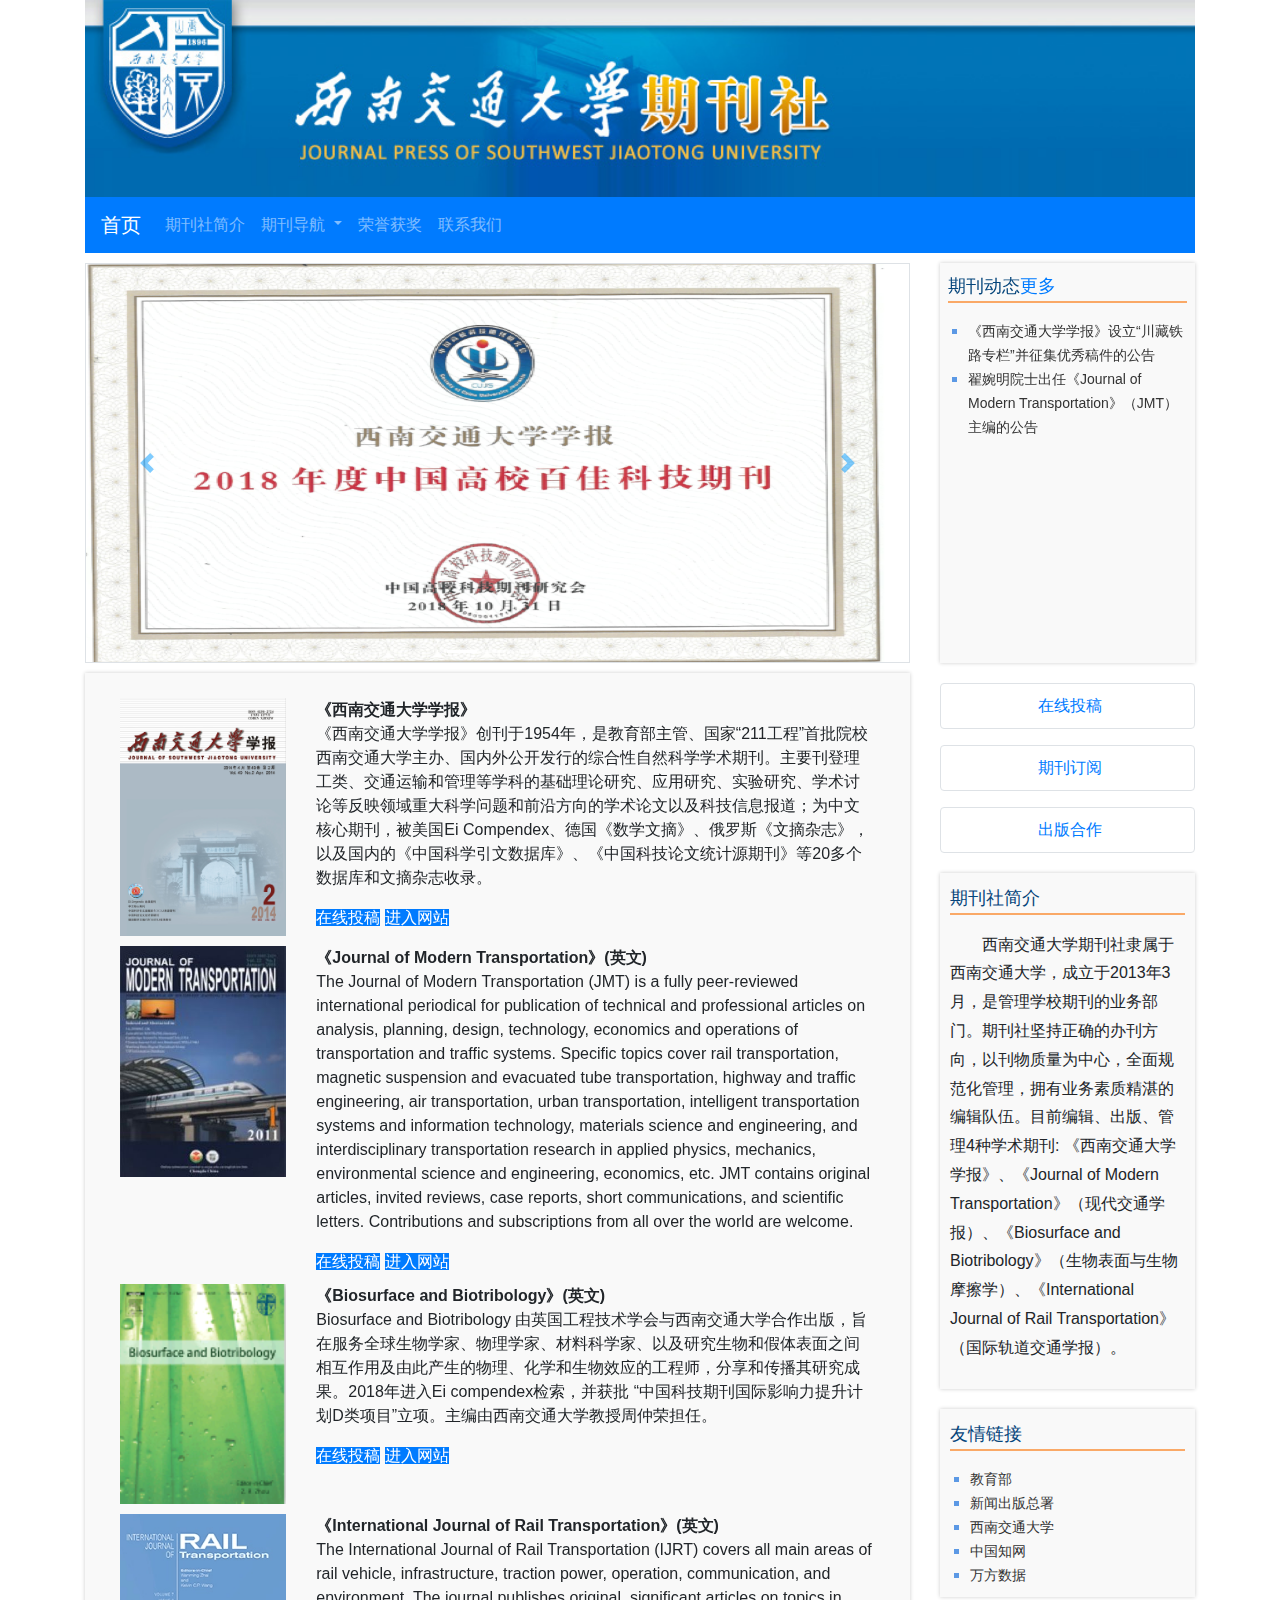
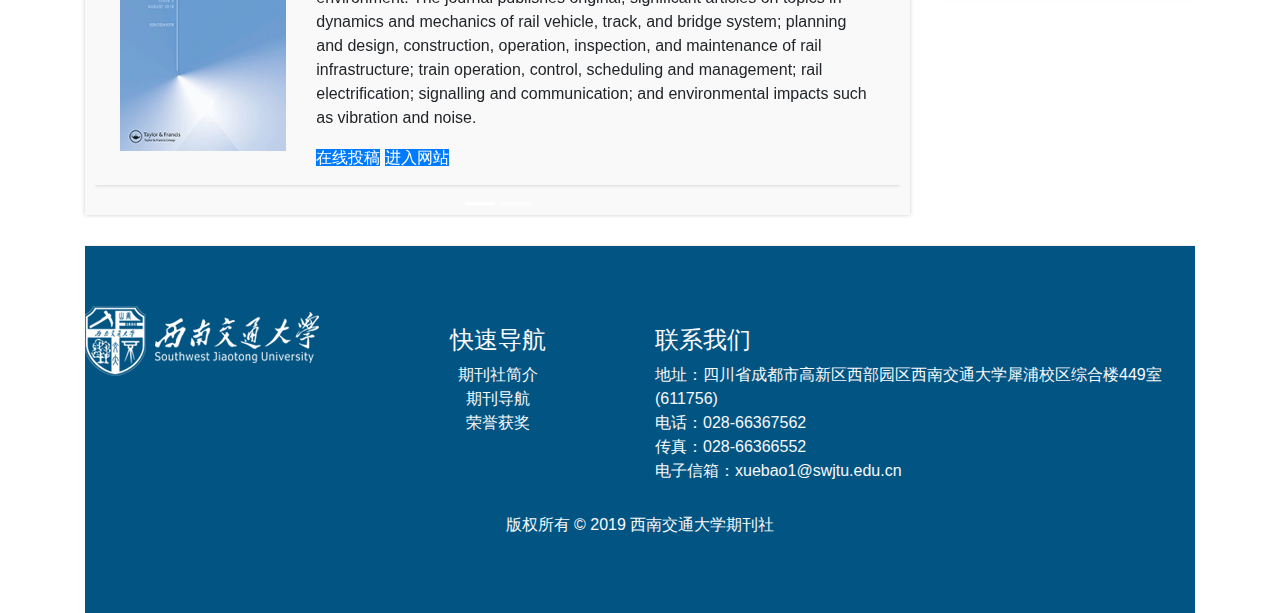
==== index.html @ fc130c24 "new" ====
<!DOCTYPE html>
<html>

<head>
  <title>西南交通大学期刊社</title>
  <meta charset="utf-8">
  <meta name="viewport" content="width=device-width, initial-scale=1">
  <!-- <link rel="stylesheet" href="https://cdn.staticfile.org/twitter-bootstrap/4.1.0/css/bootstrap.min.css"> -->
  <link rel="stylesheet" href="css/bootstrap.min.css">
  <link rel="stylesheet" href="https://cdn.staticfile.org/font-awesome/4.7.0/css/font-awesome.css">
  <link rel="stylesheet" href="css/index.css">
  <script src="https://cdn.staticfile.org/jquery/3.2.1/jquery.min.js"></script>
  <script src="https://cdn.staticfile.org/popper.js/1.12.5/umd/popper.min.js"></script>
  <script src="https://cdn.staticfile.org/twitter-bootstrap/4.1.0/js/bootstrap.min.js"></script>
</head>

<body>
  <!--标题-->
  <div class="head-bot">
    <div class="container container-fluid">
      <img style="width:100%;" src="img/top.jpg">
      <!--<a class="span12" href="index.html">
        
      </a>-->
    </div>
  </div>
  <!-- 导航 -->
  <div class="container container-fluid">
    <nav class="navbar navbar-expand-sm navbar-dark bg-primary">
      <!-- Brand -->
      <a class="navbar-brand" href="index.html"><i class="fa fa-home"></i>首页</a>
      <!-- Links -->
      <ul class="navbar-nav">
        <li class="nav-item">
          <a class="nav-link" href="Introduction.html">期刊社简介</a>
        </li>

        <!-- Dropdown -->
        <li class="nav-item dropdown">
          <a class="nav-link dropdown-toggle" href="#" id="navbardrop" data-toggle="dropdown">
            期刊导航
          </a>
          <div class="dropdown-menu">
            <a class="dropdown-item" href="journals.html">全部期刊</a>
            <a class="dropdown-item" href="http://journal.swjtu.edu.cn/">学报</a>
            <a class="dropdown-item" href="http://jmt.swjtu.edu.cn/EN/volumn/home.shtml">JMT</a>
            <a class="dropdown-item" href="https://www.sciencedirect.com/journal/biosurface-and-biotribology">BSBT</a>
            <a class="dropdown-item" href="https://www.tandfonline.com/action/journalInformation?show=aimsScope&journalCode=tjrt20">IJRT</a>
          </div>
        </li>

        <li class="nav-item">
          <a class="nav-link" href="award.html">荣誉获奖</a>
        </li>

        <li class="nav-item">
          <a class="nav-link" href="about.html">联系我们</a>
        </li>
      </ul>
    </nav>
  </div>

  <!--内容-->
  <div class="container container-fluid">
    <div style="height: 10px">
    </div>
    <!--第一排 图片 和 通知-->
    <div class="row">
      <div class="col-sm-9 col-md-9 col-lg-9 col-xl-9">

        <div id="demo" class="carousel slide" data-ride="carousel" data-interval="2000">
          <!-- 指示符 -->
          <ul class="carousel-indicators">
            <li data-target="#demo" data-slide-to="0" class="active"></li>
            <li data-target="#demo" data-slide-to="1"></li>
            <li data-target="#demo" data-slide-to="2"></li>
          </ul>

          <!-- 轮播图片 -->
          <div class="carousel-inner border" style="max-height: 400px">
            <div class="carousel-item active">
              <img class="img-fluid" src="img/show/1.png">
            </div>
            <div class="carousel-item">
              <img class="img-fluid" src="img/show/2.png">
            </div>
            <div class="carousel-item">
              <img class="img-fluid" src="img/show/3.png">
            </div>
          </div>

          <!-- 左右切换按钮 -->
          <a class="carousel-control-prev" href="#demo" data-slide="prev">
            <span class="carousel-control-prev-icon"></span>
          </a>
          <a class="carousel-control-next" href="#demo" data-slide="next">
            <span class="carousel-control-next-icon"></span>
          </a>
        </div>
      </div>
      <div class="col-sm-3 col-md-3 col-lg-3 col-xl-3">
        <div class="h-100 widget feature boxed cast-shadow-light" style="padding: 8px;">
          <div class="title">
            期刊动态<span class="pull-right"><a href="newsall.html">更多</a></span>
          </div>
          <div class="news_dt">
            <!--<h4><a href=""></a></h4>-->
            <p style="color: #585858"></p>
            <ul>
              <li><a href="news.html">《西南交通大学学报》设立“川藏铁路专栏”并征集优秀稿件的公告</a></li>
              <li><a href="news1.html">翟婉明院士出任《Journal of Modern Transportation》（JMT）主编的公告</a></li>
              <!-- <li><a href="news2.html">《西南交通大学学报》奖项信息</a></li> -->
              <!--<li><a href="news3.html">图片1</a></li>-->
            </ul>
          </div>
        </div>
      </div>
    </div>
    <div style="height: 10px"></div>
    <!--第二排 期刊介绍-->
    <div class="row">
      <div class="col-sm-9 col-md-9 col-lg-9 col-xl-9">
        <div id="demo1" class="carousel slide widget feature boxed cast-shadow-light" data-ride="carousel">
          <!-- 指示符 -->
          <ul class="carousel-indicators">
            <li data-target="#demo1" data-slide-to="0" class="active"></li>
            <li data-target="#demo1" data-slide-to="1"></li>
            <!-- <li data-target="#demo1" data-slide-to="2"></li> -->
          </ul>

          <!-- 轮播图片 -->
          <div class="carousel-inner">
            <!--1-->
            <div class="carousel-item active widget feature boxed cast-shadow-light">
              <div class="container">
                <div class="row" style="padding-bottom: 5px;padding-top:5px">
                  <div class="col-sm-3 col-md-3 col-lg-3 col-xl-3"><img class="img-fluid" src="img/fm_zr.jpg"></div>
                  <div class="col-sm-9 col-md-9 col-lg-9 col-xl-9">
                    <strong>《西南交通大学学报》</strong><br>
                    <p>《西南交通大学学报》创刊于1954年，是教育部主管、国家“211工程”首批院校西南交通大学主办、国内外公开发行的综合性自然科学学术期刊。主要刊登理工类、交通运输和管理等学科的基础理论研究、应用研究、实验研究、学术讨论等反映领域重大科学问题和前沿方向的学术论文以及科技信息报道；为中文核心期刊，被美国Ei Compendex、德国《数学文摘》、俄罗斯《文摘杂志》，以及国内的《中国科学引文数据库》、《中国科技论文统计源期刊》等20多个数据库和文摘杂志收录。</p>
                    <a class="btn-primary"
                      href="http://manu19.magtech.com.cn:8080/journalx_xnjd/authorLogOn.action?mag_Id=1">在线投稿</a><span>
                    </span><a class="btn-primary" href="http://journal.swjtu.edu.cn/">进入网站</a>
                  </div>
                </div>
              </div>
              <div class="container">
                <div class="row" style="padding-bottom: 5px;padding-top:5px">
                  <div class="col-sm-3 col-md-3 col-lg-3 col-xl-3"><img class="img-fluid" src="img/fm_jmt.jpg"></div>
                  <div class="col-sm-9 col-md-9 col-lg-9 col-xl-9">
                    <strong>《Journal of Modern Transportation》(英文)</strong>
                    <p>The Journal of Modern Transportation (JMT) is a fully peer-reviewed international periodical for
                      publication of technical and professional articles on analysis, planning, design, technology,
                      economics
                      and operations of transportation and traffic systems. Specific topics cover rail transportation,
                      magnetic
                      suspension and evacuated tube transportation, highway and traffic engineering, air transportation,
                      urban
                      transportation, intelligent transportation systems and information technology, materials science
                      and engineering,
                      and interdisciplinary transportation research in applied physics, mechanics, environmental science
                      and engineering,
                      economics, etc. JMT contains original articles, invited reviews, case reports, short
                      communications,
                      and scientific letters. Contributions and subscriptions from all over the world are welcome.
                    </p>
                    <a class="btn-primary" href="http://www.editorialmanager.com/jmtr">在线投稿</a><span> </span><a
                      class="btn-primary" href="http://jmt.swjtu.edu.cn/">进入网站</a>
                  </div>
                </div>
              </div>
              <div class="container">
                <div class="row" style="padding-bottom: 5px;padding-top:5px">
                  <div class="col-sm-3 col-md-3 col-lg-3 col-xl-3"><img class="img-fluid" src="img/fm_bab.png"></div>
                  <div class="col-sm-9 col-md-9 col-lg-9 col-xl-9">
                    <strong>《Biosurface and Biotribology》(英文)</strong><br>
                    <!-- <strong>ISSN：</strong>2405-4518<br> -->
                    <p>
                      Biosurface and Biotribology 由英国工程技术学会与西南交通大学合作出版，旨在服务全球生物学家、物理学家、材料科学家、以及研究生物和假体表面之间相互作用及由此产生的物理、化学和生物效应的工程师，分享和传播其研究成果。2018年进入Ei compendex检索，并获批 “中国科技期刊国际影响力提升计划D类项目”立项。主编由西南交通大学教授周仲荣担任。</p>

                    <a class="btn-primary"
                      href="https://www.sciencedirect.com/journal/biosurface-and-biotribology">在线投稿</a><span>
                    </span><a class="btn-primary" href="https://www.sciencedirect.com/journal/biosurface-and-biotribology">进入网站</a>
                  </div>
                </div>
              </div>
              <div class="container">
                <div class="row" style="padding-bottom: 5px;padding-top:5px">
                  <div class="col-sm-3 col-md-3 col-lg-3 col-xl-3"><img class="img-fluid" src="img/fm_igrt.jpg"></div>
                  <div class="col-sm-9 col-md-9 col-lg-9 col-xl-9">
                    <strong>《International Journal of Rail Transportation》(英文)</strong><br>
                    <p>The International Journal of Rail Transportation (IJRT) covers all main areas of rail vehicle, infrastructure, traction power, operation,
                      communication, and environment. The journal publishes original, significant articles on topics in
                      dynamics and mechanics of rail vehicle, track, and bridge system; planning and design,
                      construction, operation, inspection, and maintenance of rail infrastructure; train operation,
                      control, scheduling and management; rail electrification; signalling and communication; and
                      environmental impacts such as vibration and noise.
                    </p>
                    <a class="btn-primary"
                      href="https://www.tandfonline.com/action/journalInformation?show=aimsScope&journalCode=tjrt20">在线投稿</a><span> </span><a
                      class="btn-primary"
                      href="https://www.tandfonline.com/action/journalInformation?show=aimsScope&journalCode=tjrt20">进入网站</a>
                  </div>
                </div>
              </div>
              <div class="container">
              </div>
            </div>
            <!--2-->
            <div class="carousel-item widget feature boxed cast-shadow-light">
              <div class="container">
                <div class="row" style="padding-bottom: 5px;padding-top:5px">
                  <div class="col-sm-3 col-md-3 col-lg-3 col-xl-3"><img class="img-fluid" src="img/fm_zr.jpg"></div>
                  <div class="col-sm-9 col-md-9 col-lg-9 col-xl-9">
                    <strong>《西南交通大学学报》</strong><br>
                    <p>  《西南交通大学学报》创刊于1954年，是教育部主管、国家“211工程”首批院校西南交通大学主办、国内外公开发行的综合性自然科学学术期刊。主要刊登理工类、交通运输和管理等学科的基础理论研究、应用研究、实验研究、学术讨论等反映领域重大科学问题和前沿方向的学术论文以及科技信息报道；为中文核心期刊，被美国Ei Compendex、德国《数学文摘》、俄罗斯《文摘杂志》，以及国内的《中国科学引文数据库》、《中国科技论文统计源期刊》等20多个数据库和文摘杂志收录。</p>
                    <!-- <strong>主　编：</strong>翟婉明<br>
                    <strong>副主编：</strong>Kelvin C.P. WANG 郭春生<br>
                    <strong>地　址：</strong>四川省成都市高新区西部园区西南交通大学犀浦校区综合楼451室<br>
                    <strong>邮　编：</strong>611756<br>
                    <strong>电　话：</strong>(028)66366845<br>
                    <strong>传　真：</strong>(028)66367648<br>
                    <strong>email:</strong>xbz@swjtu.edu.cn<br> -->
                    <a class="btn-primary"
                      href="http://manu19.magtech.com.cn:8080/journalx_xnjd/authorLogOn.action?mag_Id=1">在线投稿</a><span>
                    </span><a class="btn-primary" href="http://journal.swjtu.edu.cn/">进入网站</a>
                  </div>
                </div>
              </div>
              <div class="container">
                <div class="row" style="padding-bottom: 5px;padding-top:5px">
                  <div class="col-sm-3 col-md-3 col-lg-3 col-xl-3"><img class="img-fluid" src="img/fm_jmt.jpg"></div>
                  <div class="col-sm-9 col-md-9 col-lg-9 col-xl-9">
                    <strong>《Journal of Modern Transportation》(英文)</strong>
                    <p>The Journal of Modern Transportation (JMT) is a fully peer-reviewed international periodical for
                      publication of technical and professional articles on analysis, planning, design, technology,
                      economics
                      and operations of transportation and traffic systems. Specific topics cover rail transportation,
                      magnetic
                      suspension and evacuated tube transportation, highway and traffic engineering, air transportation,
                      urban
                      transportation, intelligent transportation systems and information technology, materials science
                      and engineering,
                      and interdisciplinary transportation research in applied physics, mechanics, environmental science
                      and engineering,
                      economics, etc. JMT contains original articles, invited reviews, case reports, short
                      communications,
                      and scientific letters. Contributions and subscriptions from all over the world are welcome.
                    </p>
                    <a class="btn-primary" href="http://www.editorialmanager.com/jmtr">在线投稿</a><span> </span><a
                      class="btn-primary" href="http://jmt.swjtu.edu.cn/">进入网站</a>
                  </div>
                </div>
              </div>
              <div class="container">
                <div class="row" style="padding-bottom: 5px;padding-top:5px">
                  <div class="col-sm-3 col-md-3 col-lg-3 col-xl-3"><img class="img-fluid" src="img/fm_bab.png"></div>
                  <div class="col-sm-9 col-md-9 col-lg-9 col-xl-9">
                    <strong>《Biosurface and Biotribology》(英文)</strong><br>
                    <!-- <strong>ISSN：</strong>2405-4518<br> -->
                    <p>
                      Biosurface and Biotribology 由英国工程技术学会与西南交通大学合作出版，旨在服务全球生物学家、物理学家、材料科学家、以及研究生物和假体表面之间相互作用及由此产生的物理、化学和生物效应的工程师，分享和传播其研究成果。2018年进入Ei compendex检索，并获批 “中国科技期刊国际影响力提升计划D类项目”立项。主编由西南交通大学教授周仲荣担任。</p>

                    <a class="btn-primary"
                      href="https://www.sciencedirect.com/journal/biosurface-and-biotribology">在线投稿</a><span>
                    </span><a class="btn-primary" href="https://www.sciencedirect.com/journal/biosurface-and-biotribology">进入网站</a>
                  </div>
                </div>
              </div>
              <div class="container">
                <div class="row" style="padding-bottom: 5px;padding-top:5px">
                  <div class="col-sm-3 col-md-3 col-lg-3 col-xl-3"><img class="img-fluid" src="img/fm_igrt.jpg"></div>
                  <div class="col-sm-9 col-md-9 col-lg-9 col-xl-9">
                    <strong>《International Journal of Rail Transportation》(英文)</strong><br>
                    <p>The International Journal of Rail Transportation (IJRT) covers all main areas of rail vehicle, infrastructure, traction power, operation,
                      communication, and environment. The journal publishes original, significant articles on topics in
                      dynamics and mechanics of rail vehicle, track, and bridge system; planning and design,
                      construction, operation, inspection, and maintenance of rail infrastructure; train operation,
                      control, scheduling and management; rail electrification; signalling and communication; and
                      environmental impacts such as vibration and noise.
                    </p>
                    <a class="btn-primary"
                      href="https://www.tandfonline.com/action/journalInformation?show=aimsScope&journalCode=tjrt20">在线投稿</a><span> </span><a
                      class="btn-primary"
                      href="https://www.tandfonline.com/action/journalInformation?show=aimsScope&journalCode=tjrt20">进入网站</a>
                  </div>
                </div>
              </div>
              <div class="container">
              </div>
            </div>
          </div>

          <!-- 左右切换按钮 -->
          <!-- <a class="carousel-control-prev" href="#demo1" data-slide="prev">
            <span class="carousel-control-prev-icon"></span>
          </a>
          <a class="carousel-control-next" href="#demo1" data-slide="next">
            <span class="carousel-control-next-icon"></span>
          </a> -->
        </div>
      </div>
      <div class="col-sm-3 col-md-3 col-lg-3 col-xl-3">
        <div class="widget" style="padding: 0">
          <div class="daohang">
            <!-- <a href="" class="btn btn-primary btn-block border"><i class="fa fa-user"></i> &nbsp;在线投稿</a> -->

            <div class="dropup">
              <a href="#" class="btn btn-default btn-block border" data-toggle="dropdown" id="dropdownMenu2"
                aria-haspopup="true" aria-expanded="true"><i class="fa fa-edit"></i> &nbsp;在线投稿</a>
              <ul class="dropdown-menu dropdown-menu1" aria-labelledby="dropdownMenu2">
                <li><a href="http://manu19.magtech.com.cn:8080/journalx_xnjd/authorLogOn.action?mag_Id=1">学报</a></li>
                <!-- <li><a href="http://manu71.magtech.com.cn/Journalx_xnjtshkx/Login.action">学报（社科版）</a></li> -->
                <li><a href="https://www.editorialmanager.com/jmtr/default.aspx">JMT</a></li>
                <li><a href="https://www.sciencedirect.com/journal/biosurface-and-biotribology">BSBT</a></li>
                <li><a href="https://www.tandfonline.com/toc/tjrt20/current">IJRT</a></li>
              </ul>
            </div>
            <a href="about.html" class="btn btn-default btn-block border"><i class="fa fa-cart-plus"></i> &nbsp;期刊订阅</a>
            <a href="about.html" class="btn btn-default btn-block border"><i class="fa fa-book"></i> &nbsp;出版合作</a>
          </div>
        </div>

        <!--期刊社简介-->
        <div class="widget feature boxed cast-shadow-light">
          <div class="title">
            期刊社简介<span class="pull-right"></span>
          </div>
          <div class="news_dt">
            <!--<h4><a href=""></a></h4>-->
            <p style="color: #585858"></p>
            <p style="text-indent:2em;">
              西南交通大学期刊社隶属于西南交通大学，成立于2013年3月，是管理学校期刊的业务部门。期刊社坚持正确的办刊方向，以刊物质量为中心，全面规范化管理，拥有业务素质精湛的编辑队伍。目前编辑、出版、管理4种学术期刊:
              《西南交通大学学报》、《Journal of Modern Transportation》（现代交通学报）、《Biosurface and
              Biotribology》（生物表面与生物摩擦学）、《International Journal of Rail Transportation》（国际轨道交通学报）。
            </p>
          </div>
        </div>

        <!--友情链接-->
        <div class="widget feature boxed cast-shadow-light">
          <div class="title">
            友情链接<span class="pull-right"></span>
          </div>
          <div class="news_dt">
            <!--<h4><a href=""></a></h4>-->
            <p style="color: #585858"></p>
            <ul>
              <li><a href="http://www.moe.gov.cn/">
                  教育部 </a></li>
              <li><a href="http://www.gapp.gov.cn/">新闻出版总署 </a></li>
              <li><a href="https://www.swjtu.edu.cn/">西南交通大学</a></li>
              <!-- <li><a href="https://english.swjtu.edu.cn/">西南交通大学英文版主页</a></li> -->
              <li><a href="http://www.cnki.net/">中国知网</a></li>
              <li><a href="http://www.wanfangdata.com.cn/index.html">万方数据</a></li>
            </ul>
          </div>
        </div>
      </div>
    </div>
  </div>

 <!--foot-->
 <div class="container container-fluid">
    <div class="footer">
      <div class="row">
        <div class="col-sm-3 col-md-3 col-lg-3 col-xl-3">
          <img class="pull-right" src="img/index_logo2.png">
        </div>
        <div class="col-sm-3 col-md-3 col-lg-3 col-xl-3 text-center">     
          <ul>
            <li class="menu_item"><h4 style="padding-top: 20px" class="text-light text-center">快速导航</h4></li>
            <li class="menu_item"><a href="Introduction.html" class="text-light">期刊社简介</a></li>
            <li class="menu_item"><a href="journals.html" class="text-light">期刊导航</a></li>
            <li class="menu_item"><a href="award.html" class="text-light">荣誉获奖</a></li>
          </ul>
        </div>
        <div class="col-sm-6 col-md-6 col-lg-6 col-xl-6">
          <ul>
            <li class="menu_item"><h4 style="padding-top: 20px" class="text-light">联系我们</h4></li>
            <li class="menu_item"><a href="" class="text-light"><i class="fa fa-home"></i> 地址：四川省成都市高新区西部园区西南交通大学犀浦校区综合楼449室(611756)</a></li>
            <li class="menu_item"><a href="" class="text-light"><i class="fa fa-phone"></i> 电话：028-66367562</a></li>
            <li class="menu_item"><a href="" class="text-light"><i class="fa fa-home"></i> 传真：028-66366552</a></li>
            <li class="menu_item"><a href="" class="text-light"><i class="fa fa-envelope"></i>电子信箱：xuebao1@swjtu.edu.cn</a>
            </li>
          </ul>
        </div>
      </div>
      <p class="text-center text-light" style="padding-top: 30px">版权所有 © 2019 西南交通大学期刊社</p>
    </div>
</div>

</body>

</html>
---- css/index.css ----
@charset "utf-8";
ul {
  margin: 0;
  padding: 0;
}

.menu_list {
  position: relative;
  display: -webkit-flex;
  display: flex;
  -webkit-flex-wrap: wrap;
  flex-wrap: wrap;
  margin: 0;
  padding: 0;
  list-style: none;
}

.menu_item {
  display: block;
  margin: 0em 0;
}

/*块线条背景*/
.sidebar .widget {
  background: #ffffff;
  padding: 15px 15px;
}
.widget {
  margin-bottom: 20px;
}

.box-shadow {
  box-shadow: 0 0 30px rgba(0, 0, 0, 0.2);
  -ms-box-shadow: 0 0 30px rgba(0, 0, 0, 0.2);
  -mz-box-shadow: 0 0 30px rgba(0, 0, 0, 0.2);
  -o-box-shadow: 0 0 30px rgba(0, 0, 0, 0.2);
  border: 1px #f8f8f8 solid;
}
.height366 {
  height: 413px;
}

.feature.boxed {
  padding: 10px;
  background: #f9f9f9;
}
.cast-shadow-light {
  -webkit-box-shadow: 0px 0px 4px 0px rgba(0, 0, 0, 0.2);
  -moz-box-shadow: 0px 0px 4px 0px rgba(0, 0, 0, 0.2);
  box-shadow: 0px 0px 4px 0px rgba(0, 0, 0, 0.2);
}
.title {
  font-size: 18px;
  border-bottom: 2px solid #faa967;
  line-height: 30px;
  color: #05457b;
}

/*新闻动态*/
.news_dt {
  margin-top: 10px;
  line-height: 180%;
}
.news_dt h4 {
  line-height: 130%;
}
.title {
  font-size: 18px;
  border-bottom: 2px solid #faa967;
  line-height: 30px;
  color: #05457b;
}
.title_en {
  font-size: 20px;
}
.title .more {
  float: right;
  color: #999;
  line-height: 28px;
  font-size: 14px;
}
.title .more:hover {
  color: #9c0101;
}
.news_dt ul li {
  list-style-type: square;
  color: #5c99e5;
  margin-left: 20px;
  line-height: 24px;
}
.news_dt ul li a,
.exchange .article a {
  font-size: 14px;
  color: #333;
}
.news_dt ul li a:hover {
  color: #fda30e;
}
.news_dt .more {
  color: #999;
  margin-left: 20px;
}
.li30 ul li {
  line-height: 30px;
}
.news_content {
  padding: 10px;
}
.news_title {
  text-align: center;
  margin: 10px 0 25px 0;
  font-size: 22px;
  line-height: 180%;
}

.exchange .art-title a {
  font-size: 15px;
  line-height: 24px;
  color: #333;
  font-family: "微软雅黑";
}
.exchange-img {
  float: left;
  margin-right: 20px;
}
.news-ul {
  padding-bottom: 34px;
}
.news-ul li {
  white-space: nowrap;
  overflow: hidden;
  text-overflow: ellipsis;
}
.news-ul li a span,
.exchange .art-title a span,
.push .txt a span {
  color: #5b0101;
  font-size: 14px;
}
.exchange,
.push {
  padding: 8px 0 34px;
}
.exchange-top {
  overflow: hidden;
  padding-bottom: 4px;
}
.exchange-news a {
  font-size: 14px;
  line-height: 24px;
  color: #666;
}

.push {
  overflow: hidden;
}
.push img {
  float: left;
  max-width: 122px;
  max-height: 95px;
}
.push .txt {
  float: left;
  max-width: 215px;
  padding: 0 12px;
  line-height: 24px;
}
.nopadding .push li {
  margin-bottom: 10px;
  overflow: hidden;
}

.news_biaoti {
  color: #666666;
  font-size: 14px;
}
a.news_biaoti:link {
  color: #666666;
  text-decoration: none;
}
a.news_biaoti:visited {
  color: #666666;
  text-decoration: none;
}
a.news_biaoti:active {
  color: #666666;
  text-decoration: none;
}
a.news_biaoti:hover {
  color: #9c0f21;
}

.product-men {
  margin-bottom: 20px;
}
/*右侧按钮*/
.daohang {
  margin: 10px 0px 16px 0px;
}
.daohang a {
  margin-bottom: 16px;
  padding: 10px;
  font-size: 16px;
}

.dropdown-menu1 {
  position: inherit;
  display: none;
  float: none;
  margin: 2px 0 15px !important;
}
/*右侧按钮*/
.daohang {
  margin: 10px 0px 16px 0px;
}
.daohang a {
  margin-bottom: 16px;
  padding: 10px;
  font-size: 16px;
  border: #333;
}

.dropdown-menu1 {
  position: inherit;
  display: none;
  float: none;
  margin: 2px 0 15px !important;
}

.footer {
  padding: 60px 0;
  border-top: 1px solid #f1f1f1;
  background: #025483;
  background-size: cover;
  -webkit-background-size: cover;
  -o-background-size: cover;
  -ms-background-size: cover;
  -moz-background-size: cover;
  margin-top: 10px;
}
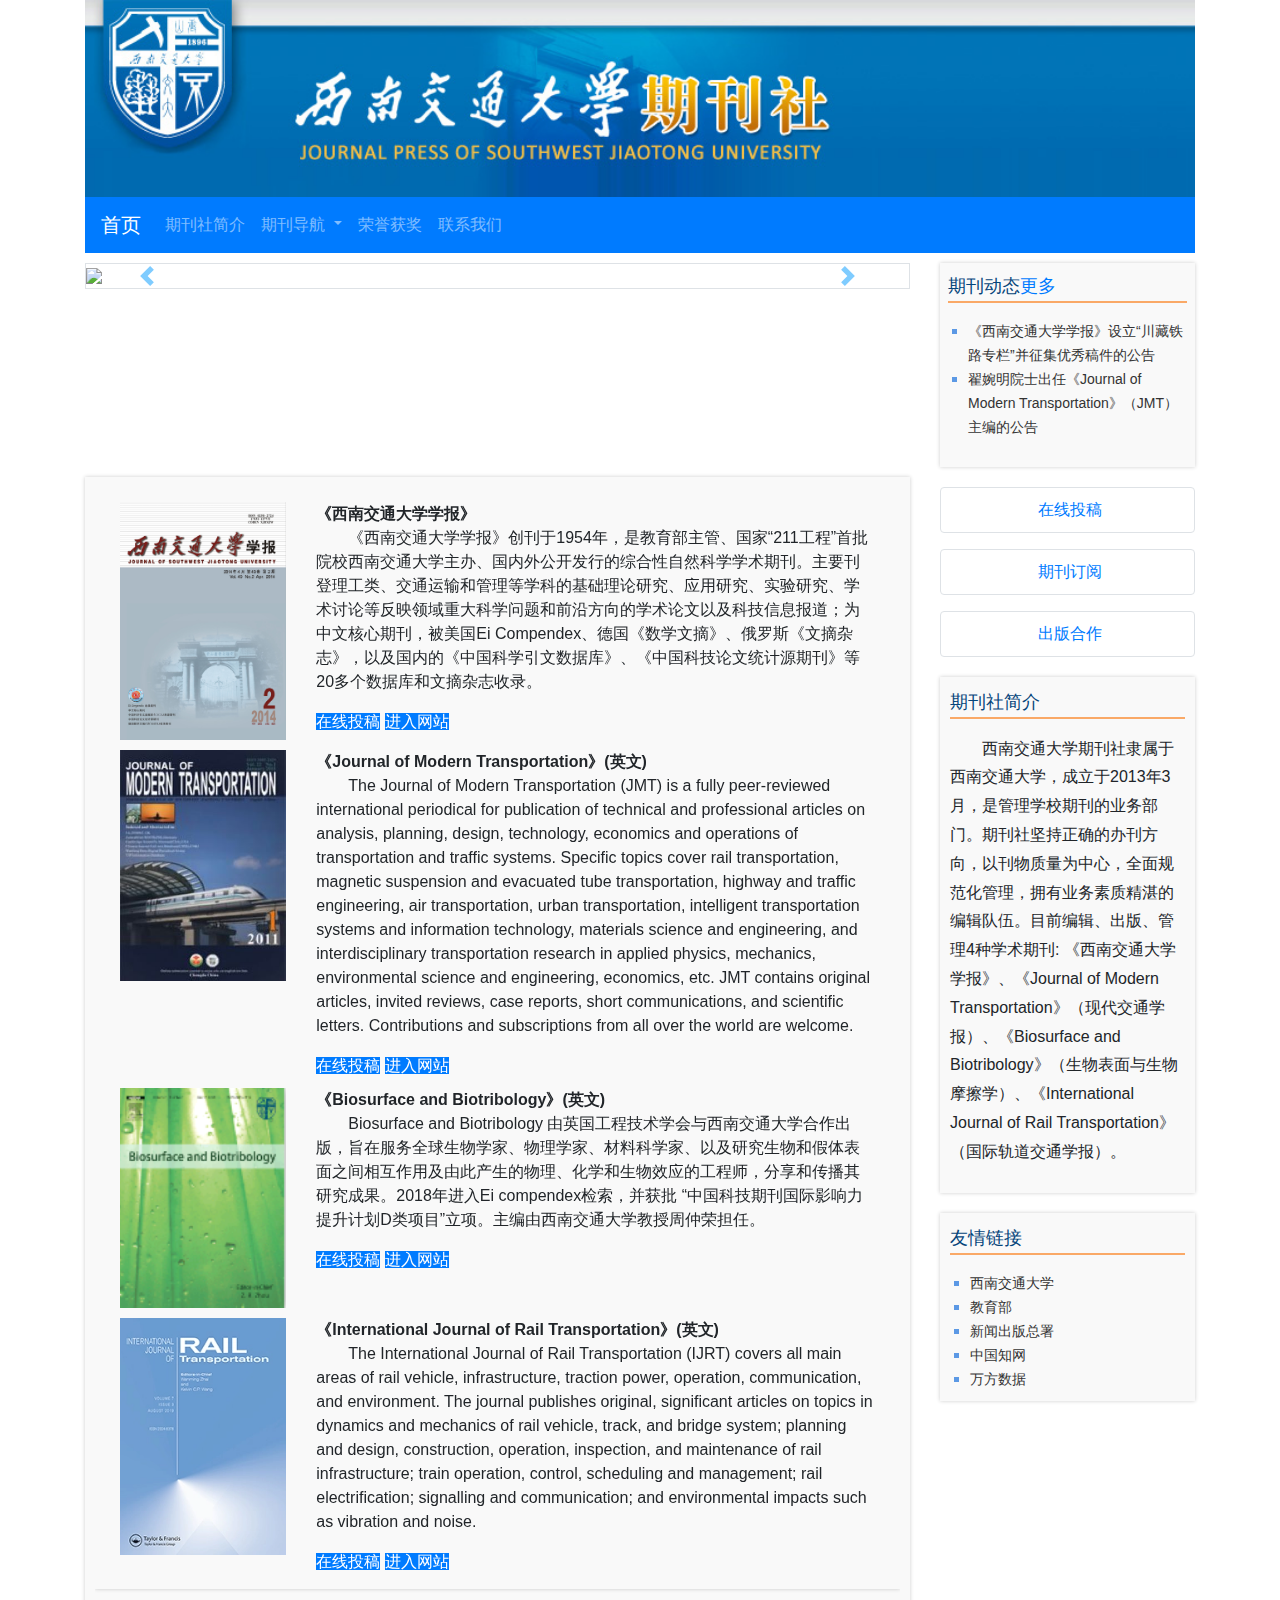
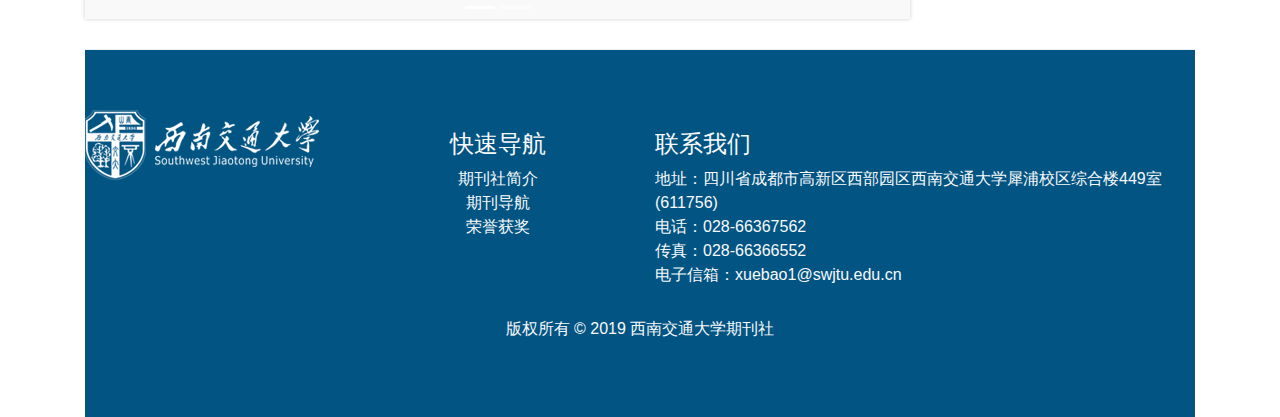
==== commit 8d3614ad: "9.1" ====
--- a/index.html
+++ b/index.html
@@ -45,7 +45,8 @@
             <a class="dropdown-item" href="http://journal.swjtu.edu.cn/">学报</a>
             <a class="dropdown-item" href="http://jmt.swjtu.edu.cn/EN/volumn/home.shtml">JMT</a>
             <a class="dropdown-item" href="https://www.sciencedirect.com/journal/biosurface-and-biotribology">BSBT</a>
-            <a class="dropdown-item" href="https://www.tandfonline.com/action/journalInformation?show=aimsScope&journalCode=tjrt20">IJRT</a>
+            <a class="dropdown-item"
+              href="https://www.tandfonline.com/action/journalInformation?show=aimsScope&journalCode=tjrt20">IJRT</a>
           </div>
         </li>
 
@@ -74,11 +75,20 @@
             <li data-target="#demo" data-slide-to="0" class="active"></li>
             <li data-target="#demo" data-slide-to="1"></li>
             <li data-target="#demo" data-slide-to="2"></li>
+            <li data-target="#demo" data-slide-to="3"></li>
+            <li data-target="#demo" data-slide-to="4"></li>
           </ul>
 
           <!-- 轮播图片 -->
           <div class="carousel-inner border" style="max-height: 400px">
             <div class="carousel-item active">
+              <img class="img-fluid" src="img/show/1.jpg">
+              <div class="carousel-caption">
+                <h3>西南交通大学</h3>
+                <!-- <p>描述文字!</p> -->
+              </div>
+            </div>
+            <div class="carousel-item">
               <img class="img-fluid" src="img/show/1.png">
             </div>
             <div class="carousel-item">
@@ -86,6 +96,14 @@
             </div>
             <div class="carousel-item">
               <img class="img-fluid" src="img/show/3.png">
+            </div>
+            <div class="carousel-item">
+              <img class="img-fluid" src="img/show/4.jpg">
+              <div class="carousel-caption">
+                <h3>《西南交通大学学报》设立“川藏铁路专栏”并征集优秀稿件活动</h3>
+                <!-- <h3>翟婉明院士出任《Journal of Modern Transportation》（JMT）主编</h3> -->
+                <!-- <p>描述文字!</p> -->
+              </div>
             </div>
           </div>
 
@@ -137,7 +155,9 @@
                   <div class="col-sm-3 col-md-3 col-lg-3 col-xl-3"><img class="img-fluid" src="img/fm_zr.jpg"></div>
                   <div class="col-sm-9 col-md-9 col-lg-9 col-xl-9">
                     <strong>《西南交通大学学报》</strong><br>
-                    <p>《西南交通大学学报》创刊于1954年，是教育部主管、国家“211工程”首批院校西南交通大学主办、国内外公开发行的综合性自然科学学术期刊。主要刊登理工类、交通运输和管理等学科的基础理论研究、应用研究、实验研究、学术讨论等反映领域重大科学问题和前沿方向的学术论文以及科技信息报道；为中文核心期刊，被美国Ei Compendex、德国《数学文摘》、俄罗斯《文摘杂志》，以及国内的《中国科学引文数据库》、《中国科技论文统计源期刊》等20多个数据库和文摘杂志收录。</p>
+                    <p style="text-indent:2em;">
+                      《西南交通大学学报》创刊于1954年，是教育部主管、国家“211工程”首批院校西南交通大学主办、国内外公开发行的综合性自然科学学术期刊。主要刊登理工类、交通运输和管理等学科的基础理论研究、应用研究、实验研究、学术讨论等反映领域重大科学问题和前沿方向的学术论文以及科技信息报道；为中文核心期刊，被美国Ei
+                      Compendex、德国《数学文摘》、俄罗斯《文摘杂志》，以及国内的《中国科学引文数据库》、《中国科技论文统计源期刊》等20多个数据库和文摘杂志收录。</p>
                     <a class="btn-primary"
                       href="http://manu19.magtech.com.cn:8080/journalx_xnjd/authorLogOn.action?mag_Id=1">在线投稿</a><span>
                     </span><a class="btn-primary" href="http://journal.swjtu.edu.cn/">进入网站</a>
@@ -149,7 +169,8 @@
                   <div class="col-sm-3 col-md-3 col-lg-3 col-xl-3"><img class="img-fluid" src="img/fm_jmt.jpg"></div>
                   <div class="col-sm-9 col-md-9 col-lg-9 col-xl-9">
                     <strong>《Journal of Modern Transportation》(英文)</strong>
-                    <p>The Journal of Modern Transportation (JMT) is a fully peer-reviewed international periodical for
+                    <p style="text-indent:2em;">The Journal of Modern Transportation (JMT) is a fully peer-reviewed
+                      international periodical for
                       publication of technical and professional articles on analysis, planning, design, technology,
                       economics
                       and operations of transportation and traffic systems. Specific topics cover rail transportation,
@@ -175,12 +196,15 @@
                   <div class="col-sm-9 col-md-9 col-lg-9 col-xl-9">
                     <strong>《Biosurface and Biotribology》(英文)</strong><br>
                     <!-- <strong>ISSN：</strong>2405-4518<br> -->
-                    <p>
-                      Biosurface and Biotribology 由英国工程技术学会与西南交通大学合作出版，旨在服务全球生物学家、物理学家、材料科学家、以及研究生物和假体表面之间相互作用及由此产生的物理、化学和生物效应的工程师，分享和传播其研究成果。2018年进入Ei compendex检索，并获批 “中国科技期刊国际影响力提升计划D类项目”立项。主编由西南交通大学教授周仲荣担任。</p>
-
-                    <a class="btn-primary"
-                      href="https://www.sciencedirect.com/journal/biosurface-and-biotribology">在线投稿</a><span>
-                    </span><a class="btn-primary" href="https://www.sciencedirect.com/journal/biosurface-and-biotribology">进入网站</a>
+                    <p style="text-indent:2em;">
+                      Biosurface and Biotribology
+                      由英国工程技术学会与西南交通大学合作出版，旨在服务全球生物学家、物理学家、材料科学家、以及研究生物和假体表面之间相互作用及由此产生的物理、化学和生物效应的工程师，分享和传播其研究成果。2018年进入Ei
+                      compendex检索，并获批 “中国科技期刊国际影响力提升计划D类项目”立项。主编由西南交通大学教授周仲荣担任。</p>
+
+                    <a class="btn-primary"
+                      href="https://digital-library.theiet.org/content/journals/bsbt">在线投稿</a><span>
+                    </span><a class="btn-primary"
+                      href="https://www.sciencedirect.com/journal/biosurface-and-biotribology">进入网站</a>
                   </div>
                 </div>
               </div>
@@ -189,7 +213,8 @@
                   <div class="col-sm-3 col-md-3 col-lg-3 col-xl-3"><img class="img-fluid" src="img/fm_igrt.jpg"></div>
                   <div class="col-sm-9 col-md-9 col-lg-9 col-xl-9">
                     <strong>《International Journal of Rail Transportation》(英文)</strong><br>
-                    <p>The International Journal of Rail Transportation (IJRT) covers all main areas of rail vehicle, infrastructure, traction power, operation,
+                    <p style="text-indent:2em;">The International Journal of Rail Transportation (IJRT) covers all main
+                      areas of rail vehicle, infrastructure, traction power, operation,
                       communication, and environment. The journal publishes original, significant articles on topics in
                       dynamics and mechanics of rail vehicle, track, and bridge system; planning and design,
                       construction, operation, inspection, and maintenance of rail infrastructure; train operation,
@@ -197,8 +222,8 @@
                       environmental impacts such as vibration and noise.
                     </p>
                     <a class="btn-primary"
-                      href="https://www.tandfonline.com/action/journalInformation?show=aimsScope&journalCode=tjrt20">在线投稿</a><span> </span><a
-                      class="btn-primary"
+                      href="https://www.tandfonline.com/action/journalInformation?show=aimsScope&journalCode=tjrt20">在线投稿</a><span>
+                    </span><a class="btn-primary"
                       href="https://www.tandfonline.com/action/journalInformation?show=aimsScope&journalCode=tjrt20">进入网站</a>
                   </div>
                 </div>
@@ -213,7 +238,9 @@
                   <div class="col-sm-3 col-md-3 col-lg-3 col-xl-3"><img class="img-fluid" src="img/fm_zr.jpg"></div>
                   <div class="col-sm-9 col-md-9 col-lg-9 col-xl-9">
                     <strong>《西南交通大学学报》</strong><br>
-                    <p>  《西南交通大学学报》创刊于1954年，是教育部主管、国家“211工程”首批院校西南交通大学主办、国内外公开发行的综合性自然科学学术期刊。主要刊登理工类、交通运输和管理等学科的基础理论研究、应用研究、实验研究、学术讨论等反映领域重大科学问题和前沿方向的学术论文以及科技信息报道；为中文核心期刊，被美国Ei Compendex、德国《数学文摘》、俄罗斯《文摘杂志》，以及国内的《中国科学引文数据库》、《中国科技论文统计源期刊》等20多个数据库和文摘杂志收录。</p>
+                    <p style="text-indent:2em;">
+                      《西南交通大学学报》创刊于1954年，是教育部主管、国家“211工程”首批院校西南交通大学主办、国内外公开发行的综合性自然科学学术期刊。主要刊登理工类、交通运输和管理等学科的基础理论研究、应用研究、实验研究、学术讨论等反映领域重大科学问题和前沿方向的学术论文以及科技信息报道；为中文核心期刊，被美国Ei
+                      Compendex、德国《数学文摘》、俄罗斯《文摘杂志》，以及国内的《中国科学引文数据库》、《中国科技论文统计源期刊》等20多个数据库和文摘杂志收录。</p>
                     <!-- <strong>主　编：</strong>翟婉明<br>
                     <strong>副主编：</strong>Kelvin C.P. WANG 郭春生<br>
                     <strong>地　址：</strong>四川省成都市高新区西部园区西南交通大学犀浦校区综合楼451室<br>
@@ -232,7 +259,8 @@
                   <div class="col-sm-3 col-md-3 col-lg-3 col-xl-3"><img class="img-fluid" src="img/fm_jmt.jpg"></div>
                   <div class="col-sm-9 col-md-9 col-lg-9 col-xl-9">
                     <strong>《Journal of Modern Transportation》(英文)</strong>
-                    <p>The Journal of Modern Transportation (JMT) is a fully peer-reviewed international periodical for
+                    <p style="text-indent:2em;">The Journal of Modern Transportation (JMT) is a fully peer-reviewed
+                      international periodical for
                       publication of technical and professional articles on analysis, planning, design, technology,
                       economics
                       and operations of transportation and traffic systems. Specific topics cover rail transportation,
@@ -258,12 +286,15 @@
                   <div class="col-sm-9 col-md-9 col-lg-9 col-xl-9">
                     <strong>《Biosurface and Biotribology》(英文)</strong><br>
                     <!-- <strong>ISSN：</strong>2405-4518<br> -->
-                    <p>
-                      Biosurface and Biotribology 由英国工程技术学会与西南交通大学合作出版，旨在服务全球生物学家、物理学家、材料科学家、以及研究生物和假体表面之间相互作用及由此产生的物理、化学和生物效应的工程师，分享和传播其研究成果。2018年进入Ei compendex检索，并获批 “中国科技期刊国际影响力提升计划D类项目”立项。主编由西南交通大学教授周仲荣担任。</p>
-
-                    <a class="btn-primary"
-                      href="https://www.sciencedirect.com/journal/biosurface-and-biotribology">在线投稿</a><span>
-                    </span><a class="btn-primary" href="https://www.sciencedirect.com/journal/biosurface-and-biotribology">进入网站</a>
+                    <p style="text-indent:2em;">
+                      Biosurface and Biotribology
+                      由英国工程技术学会与西南交通大学合作出版，旨在服务全球生物学家、物理学家、材料科学家、以及研究生物和假体表面之间相互作用及由此产生的物理、化学和生物效应的工程师，分享和传播其研究成果。2018年进入Ei
+                      compendex检索，并获批 “中国科技期刊国际影响力提升计划D类项目”立项。主编由西南交通大学教授周仲荣担任。</p>
+
+                    <a class="btn-primary"
+                      href="https://digital-library.theiet.org/content/journals/bsbt">在线投稿</a><span>
+                    </span><a class="btn-primary"
+                      href="https://www.sciencedirect.com/journal/biosurface-and-biotribology">进入网站</a>
                   </div>
                 </div>
               </div>
@@ -272,7 +303,8 @@
                   <div class="col-sm-3 col-md-3 col-lg-3 col-xl-3"><img class="img-fluid" src="img/fm_igrt.jpg"></div>
                   <div class="col-sm-9 col-md-9 col-lg-9 col-xl-9">
                     <strong>《International Journal of Rail Transportation》(英文)</strong><br>
-                    <p>The International Journal of Rail Transportation (IJRT) covers all main areas of rail vehicle, infrastructure, traction power, operation,
+                    <p style="text-indent:2em;">The International Journal of Rail Transportation (IJRT) covers all main
+                      areas of rail vehicle, infrastructure, traction power, operation,
                       communication, and environment. The journal publishes original, significant articles on topics in
                       dynamics and mechanics of rail vehicle, track, and bridge system; planning and design,
                       construction, operation, inspection, and maintenance of rail infrastructure; train operation,
@@ -280,8 +312,8 @@
                       environmental impacts such as vibration and noise.
                     </p>
                     <a class="btn-primary"
-                      href="https://www.tandfonline.com/action/journalInformation?show=aimsScope&journalCode=tjrt20">在线投稿</a><span> </span><a
-                      class="btn-primary"
+                      href="https://www.tandfonline.com/action/journalInformation?show=aimsScope&journalCode=tjrt20">在线投稿</a><span>
+                    </span><a class="btn-primary"
                       href="https://www.tandfonline.com/action/journalInformation?show=aimsScope&journalCode=tjrt20">进入网站</a>
                   </div>
                 </div>
@@ -346,10 +378,10 @@
             <!--<h4><a href=""></a></h4>-->
             <p style="color: #585858"></p>
             <ul>
-              <li><a href="http://www.moe.gov.cn/">
-                  教育部 </a></li>
+              <li><a href="https://www.swjtu.edu.cn/">西南交通大学</a></li>
+              <li><a href="http://www.moe.gov.cn/"> 教育部 </a></li>
               <li><a href="http://www.gapp.gov.cn/">新闻出版总署 </a></li>
-              <li><a href="https://www.swjtu.edu.cn/">西南交通大学</a></li>
+
               <!-- <li><a href="https://english.swjtu.edu.cn/">西南交通大学英文版主页</a></li> -->
               <li><a href="http://www.cnki.net/">中国知网</a></li>
               <li><a href="http://www.wanfangdata.com.cn/index.html">万方数据</a></li>
@@ -360,16 +392,18 @@
     </div>
   </div>
 
- <!--foot-->
- <div class="container container-fluid">
+  <!--foot-->
+  <div class="container container-fluid">
     <div class="footer">
       <div class="row">
         <div class="col-sm-3 col-md-3 col-lg-3 col-xl-3">
           <img class="pull-right" src="img/index_logo2.png">
         </div>
-        <div class="col-sm-3 col-md-3 col-lg-3 col-xl-3 text-center">     
+        <div class="col-sm-3 col-md-3 col-lg-3 col-xl-3 text-center">
           <ul>
-            <li class="menu_item"><h4 style="padding-top: 20px" class="text-light text-center">快速导航</h4></li>
+            <li class="menu_item">
+              <h4 style="padding-top: 20px" class="text-light text-center">快速导航</h4>
+            </li>
             <li class="menu_item"><a href="Introduction.html" class="text-light">期刊社简介</a></li>
             <li class="menu_item"><a href="journals.html" class="text-light">期刊导航</a></li>
             <li class="menu_item"><a href="award.html" class="text-light">荣誉获奖</a></li>
@@ -377,19 +411,23 @@
         </div>
         <div class="col-sm-6 col-md-6 col-lg-6 col-xl-6">
           <ul>
-            <li class="menu_item"><h4 style="padding-top: 20px" class="text-light">联系我们</h4></li>
-            <li class="menu_item"><a href="" class="text-light"><i class="fa fa-home"></i> 地址：四川省成都市高新区西部园区西南交通大学犀浦校区综合楼449室(611756)</a></li>
+            <li class="menu_item">
+              <h4 style="padding-top: 20px" class="text-light">联系我们</h4>
+            </li>
+            <li class="menu_item"><a href="" class="text-light"><i class="fa fa-home"></i>
+                地址：四川省成都市高新区西部园区西南交通大学犀浦校区综合楼449室(611756)</a></li>
             <li class="menu_item"><a href="" class="text-light"><i class="fa fa-phone"></i> 电话：028-66367562</a></li>
             <li class="menu_item"><a href="" class="text-light"><i class="fa fa-home"></i> 传真：028-66366552</a></li>
-            <li class="menu_item"><a href="" class="text-light"><i class="fa fa-envelope"></i>电子信箱：xuebao1@swjtu.edu.cn</a>
+            <li class="menu_item"><a href="" class="text-light"><i
+                  class="fa fa-envelope"></i>电子信箱：xuebao1@swjtu.edu.cn</a>
             </li>
           </ul>
         </div>
       </div>
       <p class="text-center text-light" style="padding-top: 30px">版权所有 © 2019 西南交通大学期刊社</p>
     </div>
-</div>
+  </div>
 
 </body>
 
-</html>
+</html>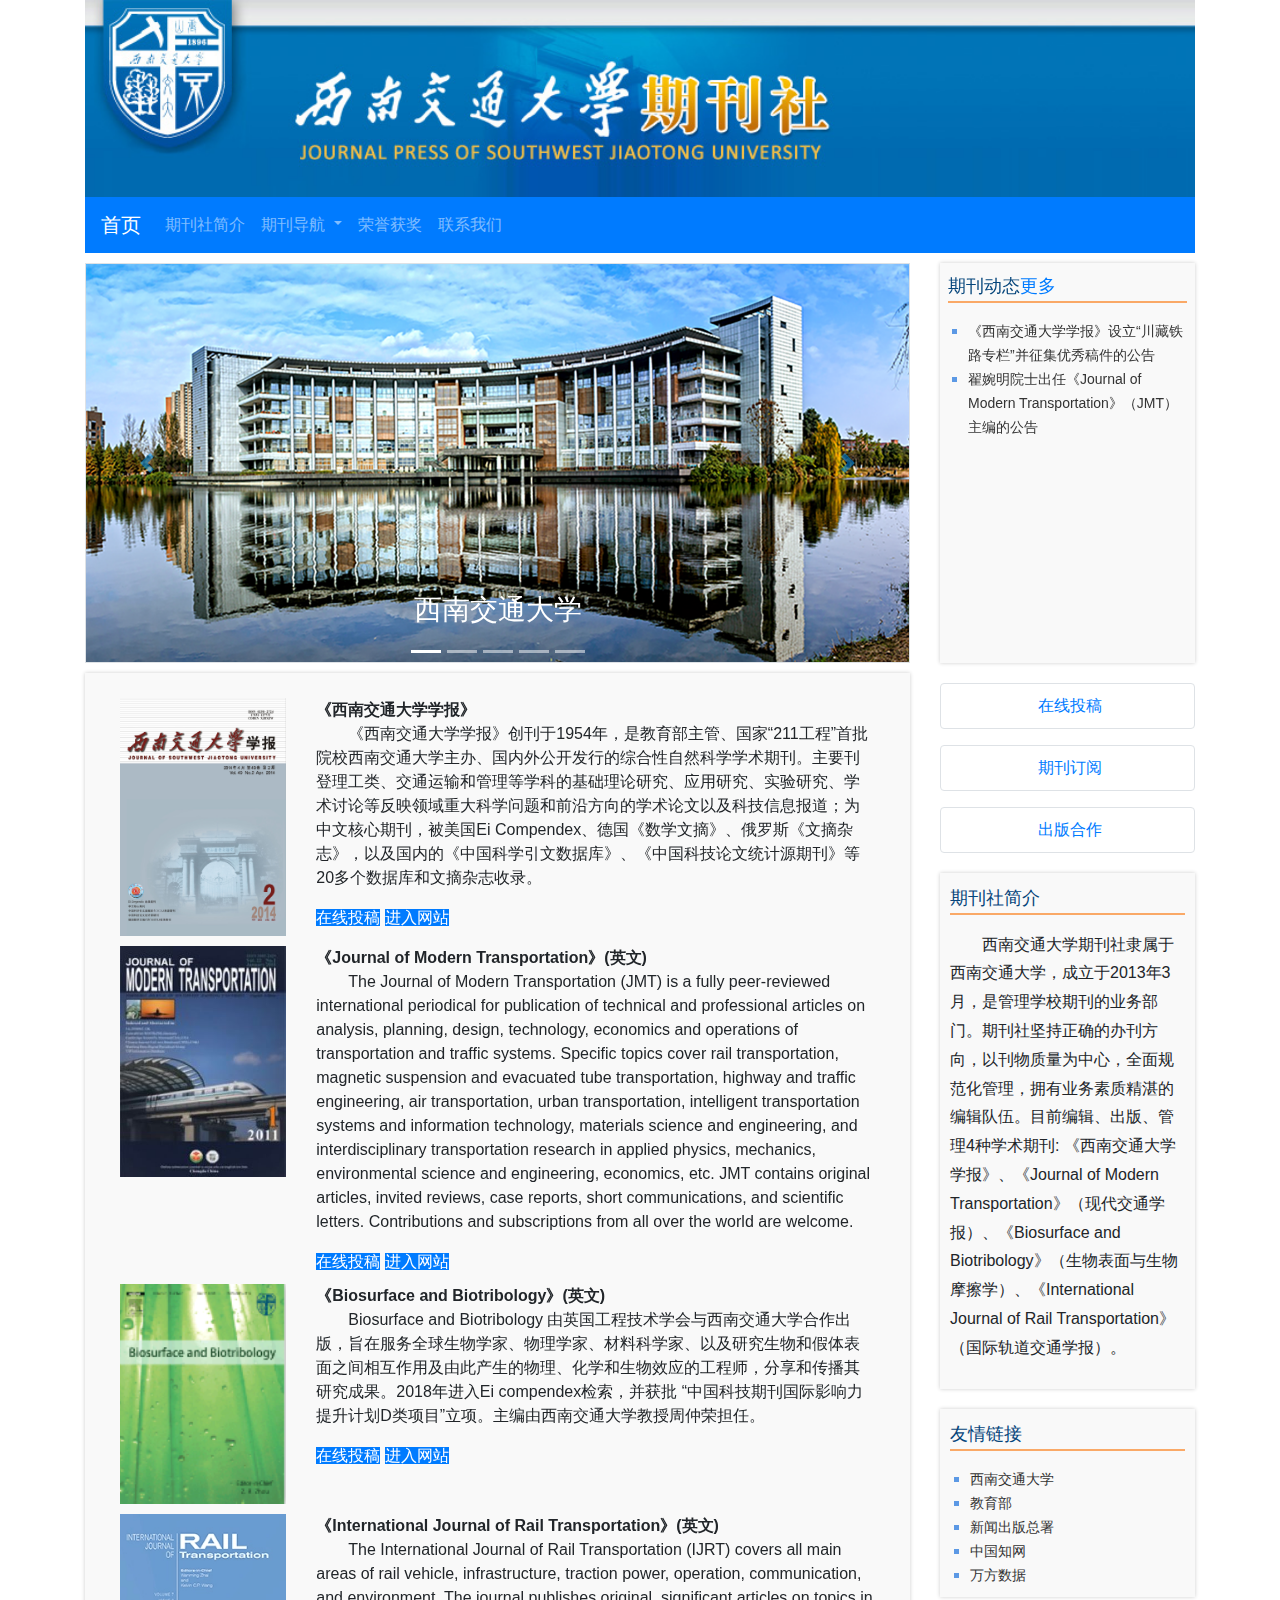
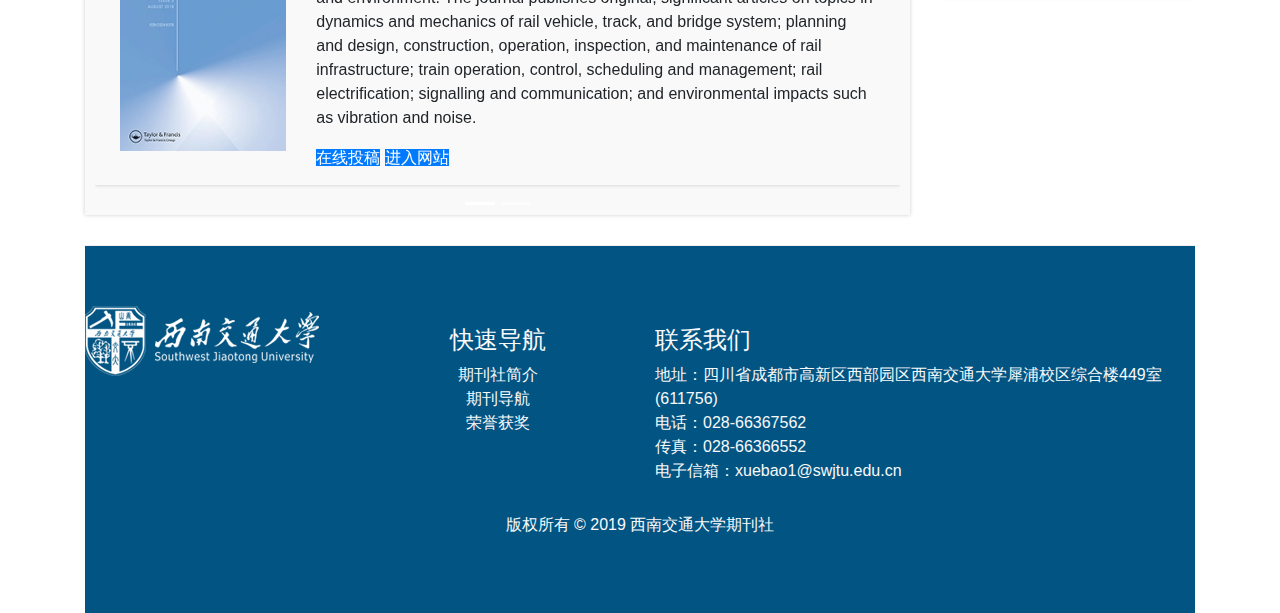
==== commit fea7bb6f: "9.1" ====
--- a/index.html
+++ b/index.html
@@ -82,27 +82,27 @@
           <!-- 轮播图片 -->
           <div class="carousel-inner border" style="max-height: 400px">
             <div class="carousel-item active">
-              <img class="img-fluid" src="img/show/1.jpg">
+              <img class="img-fluid" src="img/show/1.png">
               <div class="carousel-caption">
                 <h3>西南交通大学</h3>
                 <!-- <p>描述文字!</p> -->
               </div>
             </div>
             <div class="carousel-item">
-              <img class="img-fluid" src="img/show/1.png">
-            </div>
-            <div class="carousel-item">
               <img class="img-fluid" src="img/show/2.png">
             </div>
             <div class="carousel-item">
               <img class="img-fluid" src="img/show/3.png">
             </div>
             <div class="carousel-item">
-              <img class="img-fluid" src="img/show/4.jpg">
+              <img class="img-fluid" src="img/show/4.png">
+            </div>
+            <div class="carousel-item">
+              <img class="img-fluid" src="img/show/5.png">
               <div class="carousel-caption">
-                <h3>《西南交通大学学报》设立“川藏铁路专栏”并征集优秀稿件活动</h3>
+                <h3 style="color:brown;background: #f8f9faba">《西南交通大学学报》设立“川藏铁路专栏”并征集优秀稿件</h3>
                 <!-- <h3>翟婉明院士出任《Journal of Modern Transportation》（JMT）主编</h3> -->
-                <!-- <p>描述文字!</p> -->
+                <p style="color:coral;background: #f8f9faba">诚邀全国及我校各单位相关教师、科研人员及博士生积极投稿，编辑部将在在最短时间内完成审稿、编辑工作，并优先发表</p>
               </div>
             </div>
           </div>
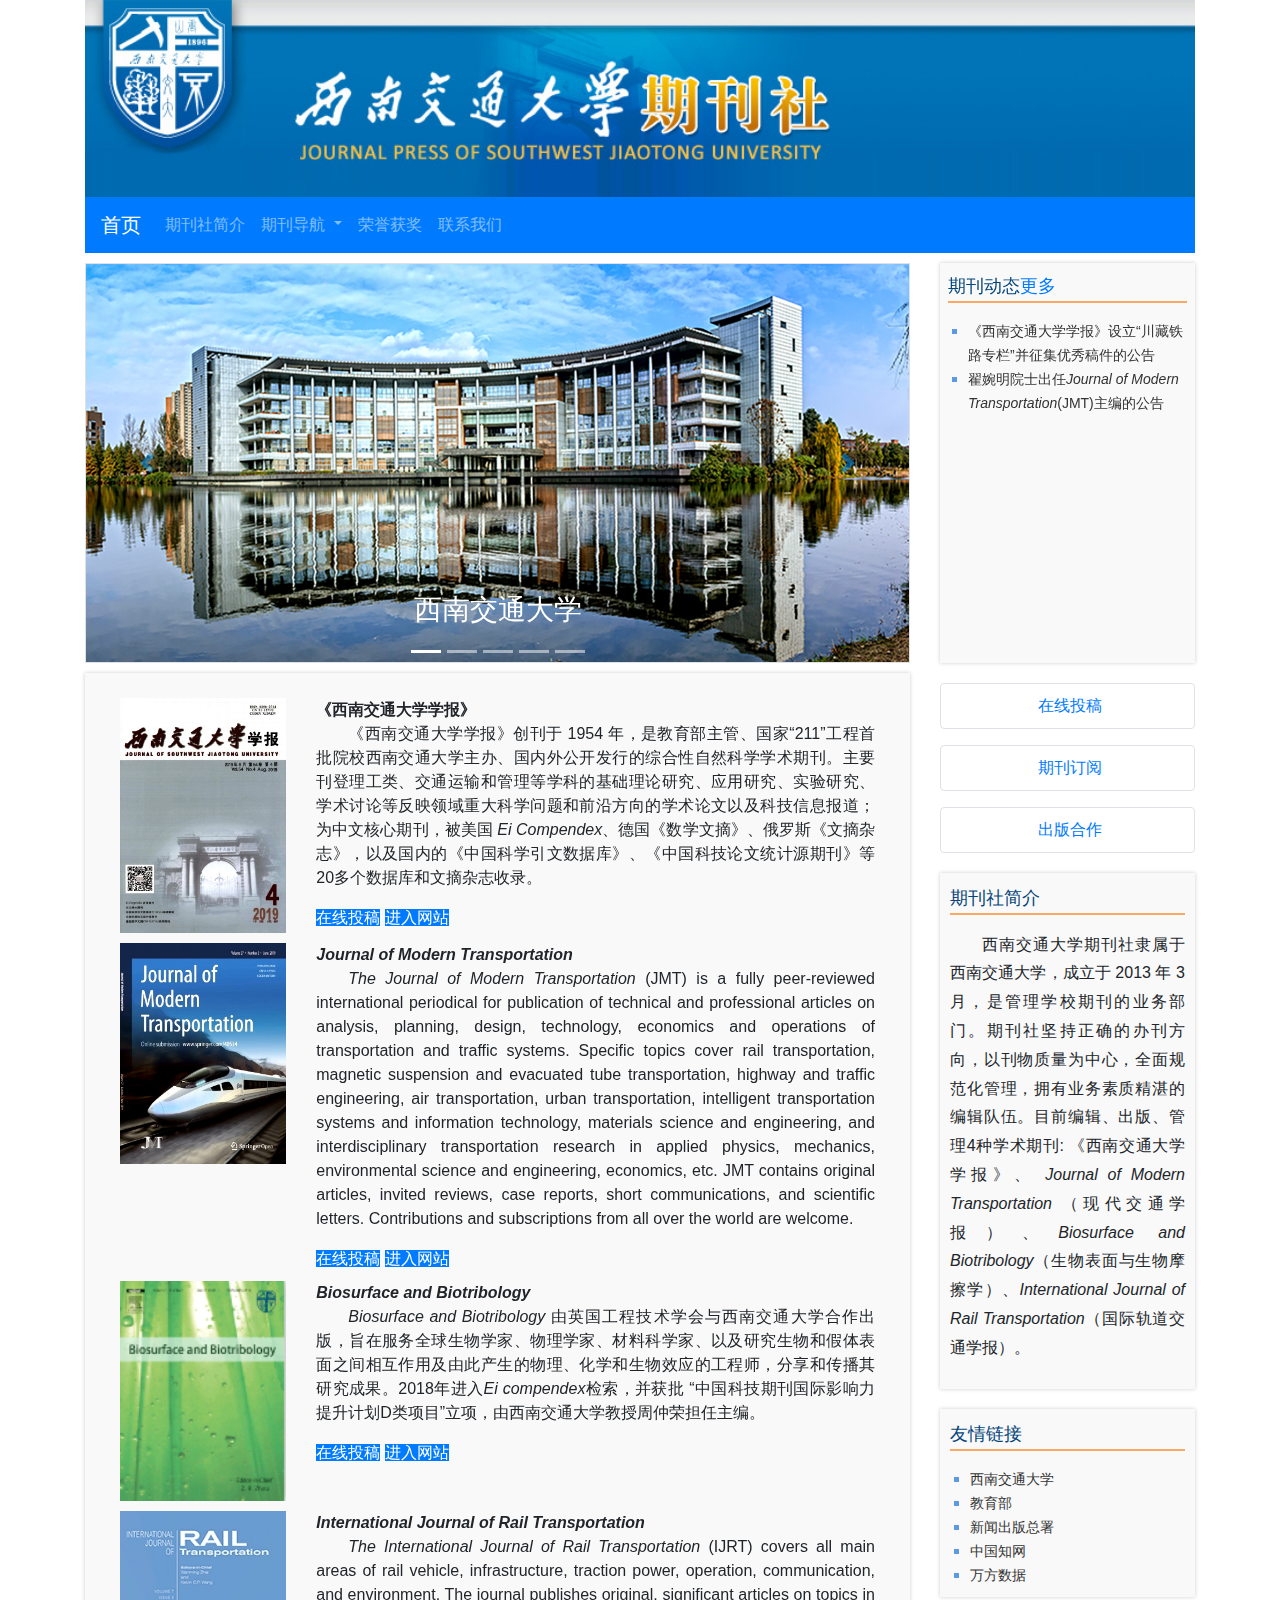
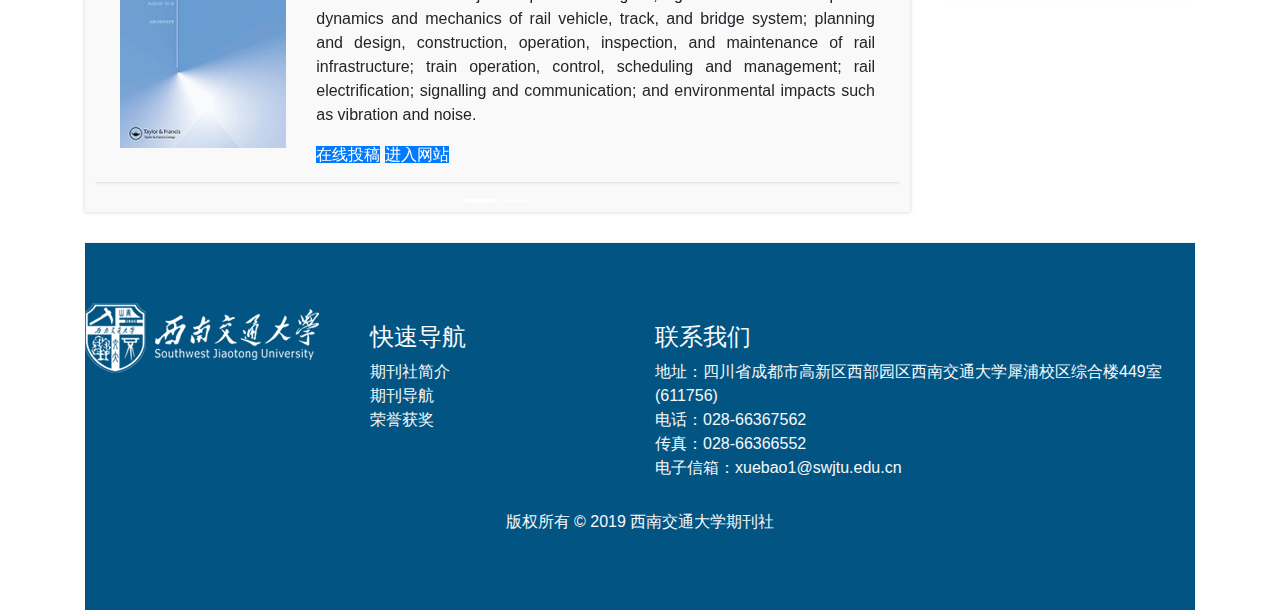
==== commit fa002fb5: "9.13" ====
--- a/index.html
+++ b/index.html
@@ -42,7 +42,7 @@
           </a>
           <div class="dropdown-menu">
             <a class="dropdown-item" href="journals.html">全部期刊</a>
-            <a class="dropdown-item" href="http://journal.swjtu.edu.cn/">学报</a>
+            <a class="dropdown-item" href="http://manu19.magtech.com.cn/Jweb_xnjd/CN/volumn/current.shtml">学报</a>
             <a class="dropdown-item" href="http://jmt.swjtu.edu.cn/EN/volumn/home.shtml">JMT</a>
             <a class="dropdown-item" href="https://www.sciencedirect.com/journal/biosurface-and-biotribology">BSBT</a>
             <a class="dropdown-item"
@@ -126,7 +126,7 @@
             <p style="color: #585858"></p>
             <ul>
               <li><a href="news.html">《西南交通大学学报》设立“川藏铁路专栏”并征集优秀稿件的公告</a></li>
-              <li><a href="news1.html">翟婉明院士出任《Journal of Modern Transportation》（JMT）主编的公告</a></li>
+              <li><a href="news1.html">翟婉明院士出任<span style="font-style: italic">Journal of Modern Transportation</span>(JMT)主编的公告</a></li>
               <!-- <li><a href="news2.html">《西南交通大学学报》奖项信息</a></li> -->
               <!--<li><a href="news3.html">图片1</a></li>-->
             </ul>
@@ -155,12 +155,12 @@
                   <div class="col-sm-3 col-md-3 col-lg-3 col-xl-3"><img class="img-fluid" src="img/fm_zr.jpg"></div>
                   <div class="col-sm-9 col-md-9 col-lg-9 col-xl-9">
                     <strong>《西南交通大学学报》</strong><br>
-                    <p style="text-indent:2em;">
-                      《西南交通大学学报》创刊于1954年，是教育部主管、国家“211工程”首批院校西南交通大学主办、国内外公开发行的综合性自然科学学术期刊。主要刊登理工类、交通运输和管理等学科的基础理论研究、应用研究、实验研究、学术讨论等反映领域重大科学问题和前沿方向的学术论文以及科技信息报道；为中文核心期刊，被美国Ei
-                      Compendex、德国《数学文摘》、俄罗斯《文摘杂志》，以及国内的《中国科学引文数据库》、《中国科技论文统计源期刊》等20多个数据库和文摘杂志收录。</p>
-                    <a class="btn-primary"
-                      href="http://manu19.magtech.com.cn:8080/journalx_xnjd/authorLogOn.action?mag_Id=1">在线投稿</a><span>
-                    </span><a class="btn-primary" href="http://journal.swjtu.edu.cn/">进入网站</a>
+                    <p style="text-indent:2em;text-align:justify">
+                      《西南交通大学学报》创刊于 1954 年，是教育部主管、国家“211”工程首批院校西南交通大学主办、国内外公开发行的综合性自然科学学术期刊。主要刊登理工类、交通运输和管理等学科的基础理论研究、应用研究、实验研究、学术讨论等反映领域重大科学问题和前沿方向的学术论文以及科技信息报道；为中文核心期刊，被美国<span style="font-style: italic"> Ei
+                      Compendex</span>、德国《数学文摘》、俄罗斯《文摘杂志》，以及国内的《中国科学引文数据库》、《中国科技论文统计源期刊》等20多个数据库和文摘杂志收录。</p>
+                    <a class="btn-primary"
+                      href="http://manu19.magtech.com.cn/Jweb_xnjd/CN/volumn/current.shtml">在线投稿</a><span>
+                    </span><a class="btn-primary" href="http://manu19.magtech.com.cn/Jweb_xnjd/CN/volumn/current.shtml">进入网站</a>
                   </div>
                 </div>
               </div>
@@ -168,8 +168,8 @@
                 <div class="row" style="padding-bottom: 5px;padding-top:5px">
                   <div class="col-sm-3 col-md-3 col-lg-3 col-xl-3"><img class="img-fluid" src="img/fm_jmt.jpg"></div>
                   <div class="col-sm-9 col-md-9 col-lg-9 col-xl-9">
-                    <strong>《Journal of Modern Transportation》(英文)</strong>
-                    <p style="text-indent:2em;">The Journal of Modern Transportation (JMT) is a fully peer-reviewed
+                    <strong style="font-style: italic">Journal of Modern Transportation</strong>
+                    <p style="text-indent:2em;text-align:justify"><span style="font-style: italic"> The Journal of Modern Transportation </span> (JMT) is a fully peer-reviewed
                       international periodical for
                       publication of technical and professional articles on analysis, planning, design, technology,
                       economics
@@ -194,13 +194,11 @@
                 <div class="row" style="padding-bottom: 5px;padding-top:5px">
                   <div class="col-sm-3 col-md-3 col-lg-3 col-xl-3"><img class="img-fluid" src="img/fm_bab.png"></div>
                   <div class="col-sm-9 col-md-9 col-lg-9 col-xl-9">
-                    <strong>《Biosurface and Biotribology》(英文)</strong><br>
+                    <strong style="font-style: italic">Biosurface and Biotribology</strong><br>
                     <!-- <strong>ISSN：</strong>2405-4518<br> -->
-                    <p style="text-indent:2em;">
-                      Biosurface and Biotribology
-                      由英国工程技术学会与西南交通大学合作出版，旨在服务全球生物学家、物理学家、材料科学家、以及研究生物和假体表面之间相互作用及由此产生的物理、化学和生物效应的工程师，分享和传播其研究成果。2018年进入Ei
-                      compendex检索，并获批 “中国科技期刊国际影响力提升计划D类项目”立项。主编由西南交通大学教授周仲荣担任。</p>
-
+                    <p style="text-indent:2em;text-align:justify">
+                      <span style="font-style: italic"> Biosurface and Biotribology </span>由英国工程技术学会与西南交通大学合作出版，旨在服务全球生物学家、物理学家、材料科学家、以及研究生物和假体表面之间相互作用及由此产生的物理、化学和生物效应的工程师，分享和传播其研究成果。2018年进入<span style="font-style:italic">Ei
+                      compendex</span>检索，并获批 “中国科技期刊国际影响力提升计划D类项目”立项，由西南交通大学教授周仲荣担任主编。</p>
                     <a class="btn-primary"
                       href="https://digital-library.theiet.org/content/journals/bsbt">在线投稿</a><span>
                     </span><a class="btn-primary"
@@ -212,8 +210,8 @@
                 <div class="row" style="padding-bottom: 5px;padding-top:5px">
                   <div class="col-sm-3 col-md-3 col-lg-3 col-xl-3"><img class="img-fluid" src="img/fm_igrt.jpg"></div>
                   <div class="col-sm-9 col-md-9 col-lg-9 col-xl-9">
-                    <strong>《International Journal of Rail Transportation》(英文)</strong><br>
-                    <p style="text-indent:2em;">The International Journal of Rail Transportation (IJRT) covers all main
+                    <strong style="font-style: italic">International Journal of Rail Transportation</strong><br>
+                    <p style="text-indent:2em;text-align:justify"><span style="font-style: italic"> The International Journal of Rail Transportation </span> (IJRT) covers all main
                       areas of rail vehicle, infrastructure, traction power, operation,
                       communication, and environment. The journal publishes original, significant articles on topics in
                       dynamics and mechanics of rail vehicle, track, and bridge system; planning and design,
@@ -238,19 +236,12 @@
                   <div class="col-sm-3 col-md-3 col-lg-3 col-xl-3"><img class="img-fluid" src="img/fm_zr.jpg"></div>
                   <div class="col-sm-9 col-md-9 col-lg-9 col-xl-9">
                     <strong>《西南交通大学学报》</strong><br>
-                    <p style="text-indent:2em;">
-                      《西南交通大学学报》创刊于1954年，是教育部主管、国家“211工程”首批院校西南交通大学主办、国内外公开发行的综合性自然科学学术期刊。主要刊登理工类、交通运输和管理等学科的基础理论研究、应用研究、实验研究、学术讨论等反映领域重大科学问题和前沿方向的学术论文以及科技信息报道；为中文核心期刊，被美国Ei
-                      Compendex、德国《数学文摘》、俄罗斯《文摘杂志》，以及国内的《中国科学引文数据库》、《中国科技论文统计源期刊》等20多个数据库和文摘杂志收录。</p>
-                    <!-- <strong>主　编：</strong>翟婉明<br>
-                    <strong>副主编：</strong>Kelvin C.P. WANG 郭春生<br>
-                    <strong>地　址：</strong>四川省成都市高新区西部园区西南交通大学犀浦校区综合楼451室<br>
-                    <strong>邮　编：</strong>611756<br>
-                    <strong>电　话：</strong>(028)66366845<br>
-                    <strong>传　真：</strong>(028)66367648<br>
-                    <strong>email:</strong>xbz@swjtu.edu.cn<br> -->
-                    <a class="btn-primary"
-                      href="http://manu19.magtech.com.cn:8080/journalx_xnjd/authorLogOn.action?mag_Id=1">在线投稿</a><span>
-                    </span><a class="btn-primary" href="http://journal.swjtu.edu.cn/">进入网站</a>
+                    <p style="text-indent:2em;text-align:justify;" >
+                      《西南交通大学学报》创刊于 1954 年，是教育部主管、国家“211”工程首批院校西南交通大学主办、国内外公开发行的综合性自然科学学术期刊。主要刊登理工类、交通运输和管理等学科的基础理论研究、应用研究、实验研究、学术讨论等反映领域重大科学问题和前沿方向的学术论文以及科技信息报道；为中文核心期刊，被美国<span style="font-style: italic"> Ei
+                      Compendex</span>、德国《数学文摘》、俄罗斯《文摘杂志》，以及国内的《中国科学引文数据库》、《中国科技论文统计源期刊》等20多个数据库和文摘杂志收录。</p>
+                    <a class="btn-primary"
+                      href="http://manu19.magtech.com.cn/Jweb_xnjd/CN/volumn/current.shtml">在线投稿</a><span>
+                    </span><a class="btn-primary" href="http://manu19.magtech.com.cn/Jweb_xnjd/CN/volumn/current.shtml">进入网站</a>
                   </div>
                 </div>
               </div>
@@ -258,8 +249,8 @@
                 <div class="row" style="padding-bottom: 5px;padding-top:5px">
                   <div class="col-sm-3 col-md-3 col-lg-3 col-xl-3"><img class="img-fluid" src="img/fm_jmt.jpg"></div>
                   <div class="col-sm-9 col-md-9 col-lg-9 col-xl-9">
-                    <strong>《Journal of Modern Transportation》(英文)</strong>
-                    <p style="text-indent:2em;">The Journal of Modern Transportation (JMT) is a fully peer-reviewed
+                    <strong style="font-style: italic">Journal of Modern Transportation</strong>
+                    <p style="text-indent:2em;text-align:justify"><span style="font-style: italic"> The Journal of Modern Transportation </span> (JMT) is a fully peer-reviewed
                       international periodical for
                       publication of technical and professional articles on analysis, planning, design, technology,
                       economics
@@ -284,13 +275,11 @@
                 <div class="row" style="padding-bottom: 5px;padding-top:5px">
                   <div class="col-sm-3 col-md-3 col-lg-3 col-xl-3"><img class="img-fluid" src="img/fm_bab.png"></div>
                   <div class="col-sm-9 col-md-9 col-lg-9 col-xl-9">
-                    <strong>《Biosurface and Biotribology》(英文)</strong><br>
+                    <strong style="font-style: italic">Biosurface and Biotribology</strong><br>
                     <!-- <strong>ISSN：</strong>2405-4518<br> -->
-                    <p style="text-indent:2em;">
-                      Biosurface and Biotribology
-                      由英国工程技术学会与西南交通大学合作出版，旨在服务全球生物学家、物理学家、材料科学家、以及研究生物和假体表面之间相互作用及由此产生的物理、化学和生物效应的工程师，分享和传播其研究成果。2018年进入Ei
-                      compendex检索，并获批 “中国科技期刊国际影响力提升计划D类项目”立项。主编由西南交通大学教授周仲荣担任。</p>
-
+                    <p style="text-indent:2em;text-align:justify">
+                      <span style="font-style:italic"> Biosurface and Biotribology </span>由英国工程技术学会与西南交通大学合作出版，旨在服务全球生物学家、物理学家、材料科学家、以及研究生物和假体表面之间相互作用及由此产生的物理、化学和生物效应的工程师，分享和传播其研究成果。2018年进入<span style="font-style:italic">Ei
+                      compendex</span>检索，并获批 “中国科技期刊国际影响力提升计划D类项目”立项，由西南交通大学教授周仲荣担任主编。</p>
                     <a class="btn-primary"
                       href="https://digital-library.theiet.org/content/journals/bsbt">在线投稿</a><span>
                     </span><a class="btn-primary"
@@ -302,8 +291,8 @@
                 <div class="row" style="padding-bottom: 5px;padding-top:5px">
                   <div class="col-sm-3 col-md-3 col-lg-3 col-xl-3"><img class="img-fluid" src="img/fm_igrt.jpg"></div>
                   <div class="col-sm-9 col-md-9 col-lg-9 col-xl-9">
-                    <strong>《International Journal of Rail Transportation》(英文)</strong><br>
-                    <p style="text-indent:2em;">The International Journal of Rail Transportation (IJRT) covers all main
+                    <strong style="font-style: italic">International Journal of Rail Transportation</strong><br>
+                    <p style="text-indent:2em;text-align:justify"><span style="font-style: italic"> The International Journal of Rail Transportation </span> (IJRT) covers all main
                       areas of rail vehicle, infrastructure, traction power, operation,
                       communication, and environment. The journal publishes original, significant articles on topics in
                       dynamics and mechanics of rail vehicle, track, and bridge system; planning and design,
@@ -341,8 +330,7 @@
               <a href="#" class="btn btn-default btn-block border" data-toggle="dropdown" id="dropdownMenu2"
                 aria-haspopup="true" aria-expanded="true"><i class="fa fa-edit"></i> &nbsp;在线投稿</a>
               <ul class="dropdown-menu dropdown-menu1" aria-labelledby="dropdownMenu2">
-                <li><a href="http://manu19.magtech.com.cn:8080/journalx_xnjd/authorLogOn.action?mag_Id=1">学报</a></li>
-                <!-- <li><a href="http://manu71.magtech.com.cn/Journalx_xnjtshkx/Login.action">学报（社科版）</a></li> -->
+                <li><a href="http://manu19.magtech.com.cn/Jweb_xnjd/CN/volumn/current.shtml">学报</a></li>
                 <li><a href="https://www.editorialmanager.com/jmtr/default.aspx">JMT</a></li>
                 <li><a href="https://www.sciencedirect.com/journal/biosurface-and-biotribology">BSBT</a></li>
                 <li><a href="https://www.tandfonline.com/toc/tjrt20/current">IJRT</a></li>
@@ -361,10 +349,10 @@
           <div class="news_dt">
             <!--<h4><a href=""></a></h4>-->
             <p style="color: #585858"></p>
-            <p style="text-indent:2em;">
-              西南交通大学期刊社隶属于西南交通大学，成立于2013年3月，是管理学校期刊的业务部门。期刊社坚持正确的办刊方向，以刊物质量为中心，全面规范化管理，拥有业务素质精湛的编辑队伍。目前编辑、出版、管理4种学术期刊:
-              《西南交通大学学报》、《Journal of Modern Transportation》（现代交通学报）、《Biosurface and
-              Biotribology》（生物表面与生物摩擦学）、《International Journal of Rail Transportation》（国际轨道交通学报）。
+            <p style="text-indent:2em;text-align:justify">
+              西南交通大学期刊社隶属于西南交通大学，成立于 2013 年 3 月，是管理学校期刊的业务部门。期刊社坚持正确的办刊方向，以刊物质量为中心，全面规范化管理，拥有业务素质精湛的编辑队伍。目前编辑、出版、管理4种学术期刊:
+              《西南交通大学学报》、<span style="font-style: italic"> Journal of Modern Transportation </span>（现代交通学报）、<span style="font-style: italic">Biosurface and
+              Biotribology</span>（生物表面与生物摩擦学）、<span style="font-style: italic">International Journal of Rail Transportation</span>（国际轨道交通学报）。
             </p>
           </div>
         </div>
@@ -399,10 +387,10 @@
         <div class="col-sm-3 col-md-3 col-lg-3 col-xl-3">
           <img class="pull-right" src="img/index_logo2.png">
         </div>
-        <div class="col-sm-3 col-md-3 col-lg-3 col-xl-3 text-center">
+        <div class="col-sm-3 col-md-3 col-lg-3 col-xl-3" style="text-align: left">
           <ul>
             <li class="menu_item">
-              <h4 style="padding-top: 20px" class="text-light text-center">快速导航</h4>
+              <h4 style="padding-top: 20px" class="text-light">快速导航</h4>
             </li>
             <li class="menu_item"><a href="Introduction.html" class="text-light">期刊社简介</a></li>
             <li class="menu_item"><a href="journals.html" class="text-light">期刊导航</a></li>
--- a/css/index.css
+++ b/css/index.css
@@ -1,4 +1,7 @@
 @charset "utf-8";
+body {
+  font-family: Arial, Helvetica, sans-serif;
+}
 ul {
   margin: 0;
   padding: 0;
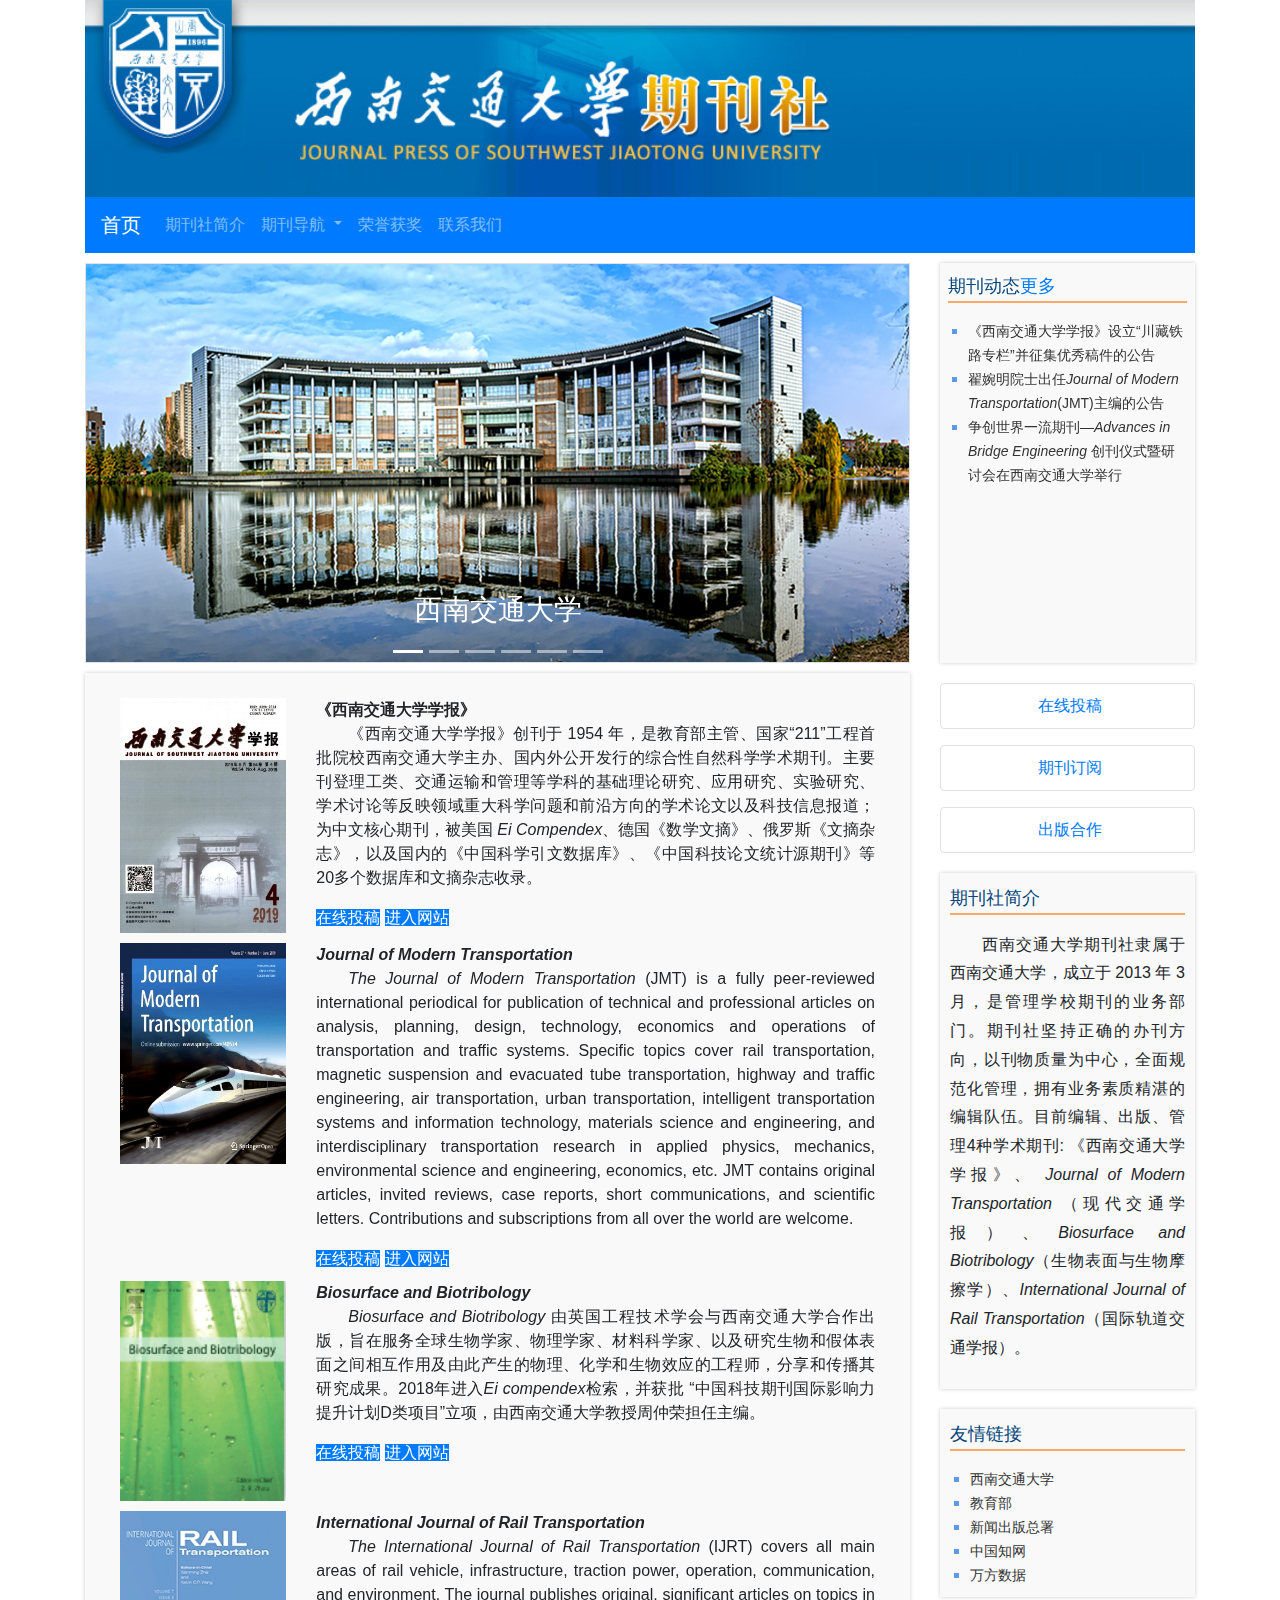
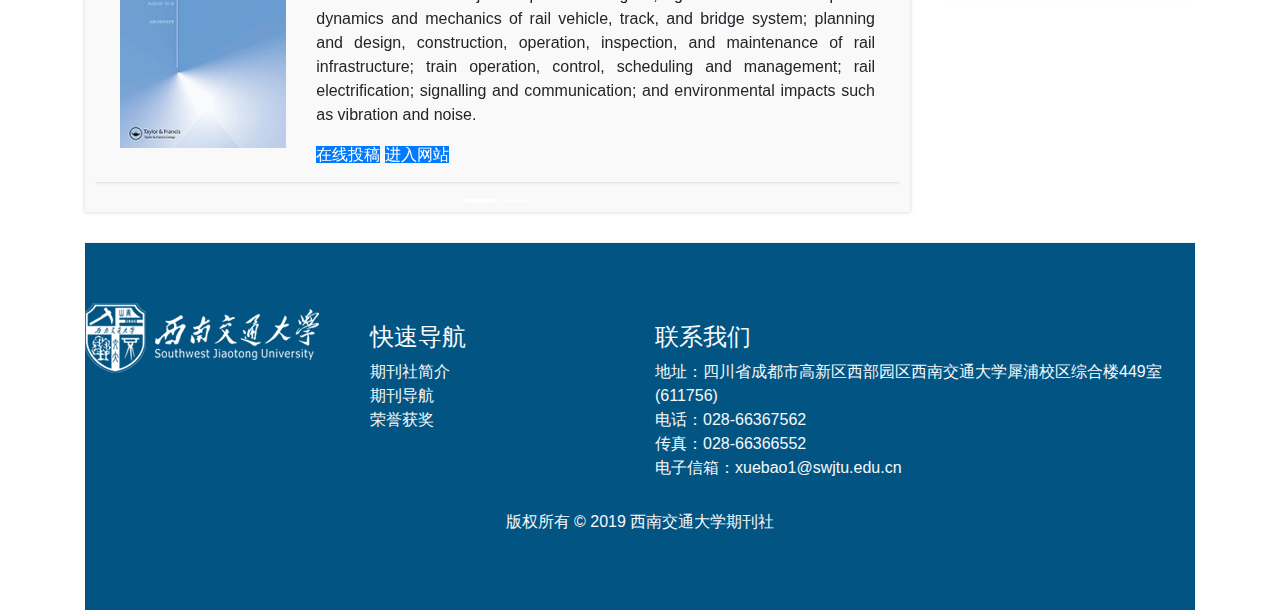
==== commit 67ced408: "9.17" ====
--- a/index.html
+++ b/index.html
@@ -77,6 +77,7 @@
             <li data-target="#demo" data-slide-to="2"></li>
             <li data-target="#demo" data-slide-to="3"></li>
             <li data-target="#demo" data-slide-to="4"></li>
+            <li data-target="#demo" data-slide-to="5"></li>
           </ul>
 
           <!-- 轮播图片 -->
@@ -105,6 +106,14 @@
                 <p style="color:coral;background: #f8f9faba">诚邀全国及我校各单位相关教师、科研人员及博士生积极投稿，编辑部将在在最短时间内完成审稿、编辑工作，并优先发表</p>
               </div>
             </div>
+            <div class="carousel-item">
+              <img class="img-fluid" src="img/news/3.jpg">
+              <div class="carousel-caption">
+                <h3 style="color:brown;background: #f8f9faba">争创世界一流期刊—<span style="font-style: italic">Advances in Bridge Engineering </span>创刊仪式暨研讨会在西南交通大学举行</h3>
+                <!-- <h3>翟婉明院士出任《Journal of Modern Transportation》（JMT）主编</h3> -->
+                <!-- <p style="color:coral;background: #f8f9faba">诚邀全国及我校各单位相关教师、科研人员及博士生积极投稿，编辑部将在在最短时间内完成审稿、编辑工作，并优先发表</p> -->
+              </div>
+            </div>
           </div>
 
           <!-- 左右切换按钮 -->
@@ -127,7 +136,7 @@
             <ul>
               <li><a href="news.html">《西南交通大学学报》设立“川藏铁路专栏”并征集优秀稿件的公告</a></li>
               <li><a href="news1.html">翟婉明院士出任<span style="font-style: italic">Journal of Modern Transportation</span>(JMT)主编的公告</a></li>
-              <!-- <li><a href="news2.html">《西南交通大学学报》奖项信息</a></li> -->
+              <li><a href="news2.html">争创世界一流期刊—<span style="font-style: italic">Advances in Bridge Engineering </span>创刊仪式暨研讨会在西南交通大学举行</a></li>
               <!--<li><a href="news3.html">图片1</a></li>-->
             </ul>
           </div>
